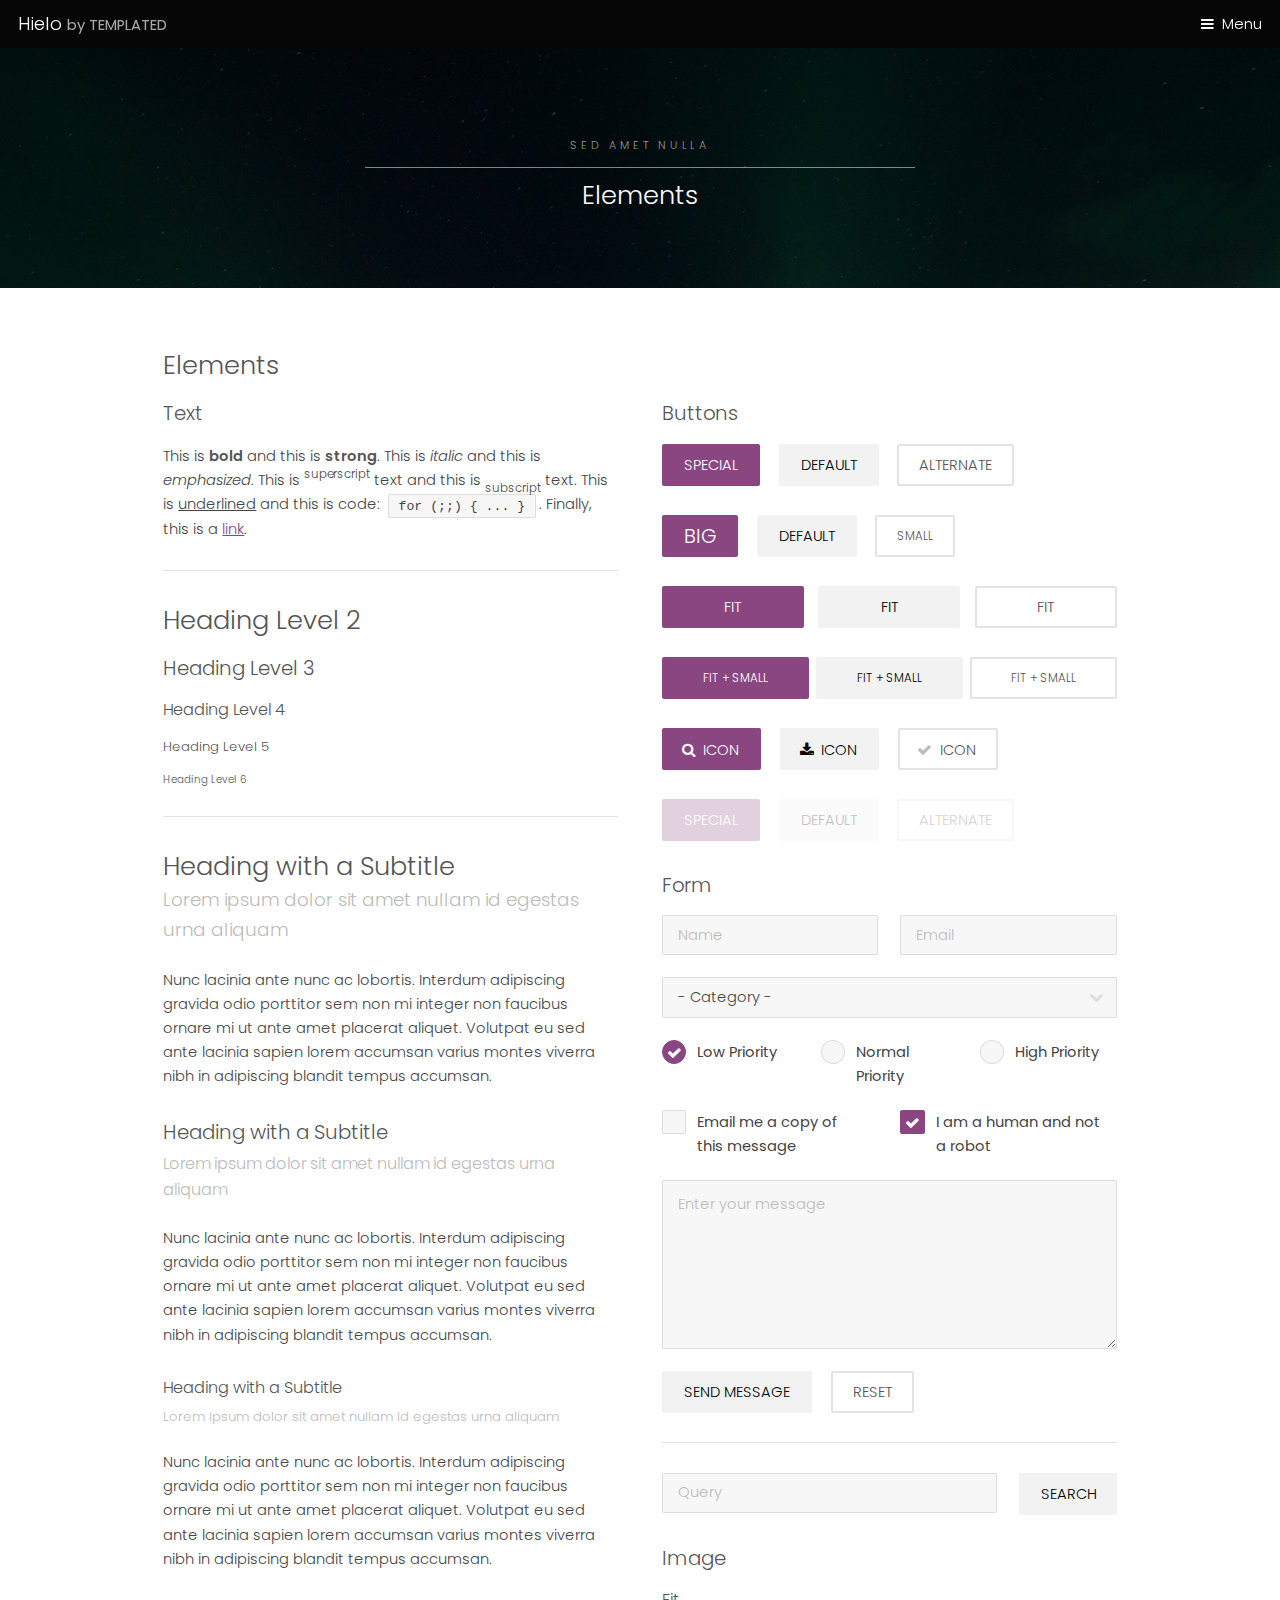
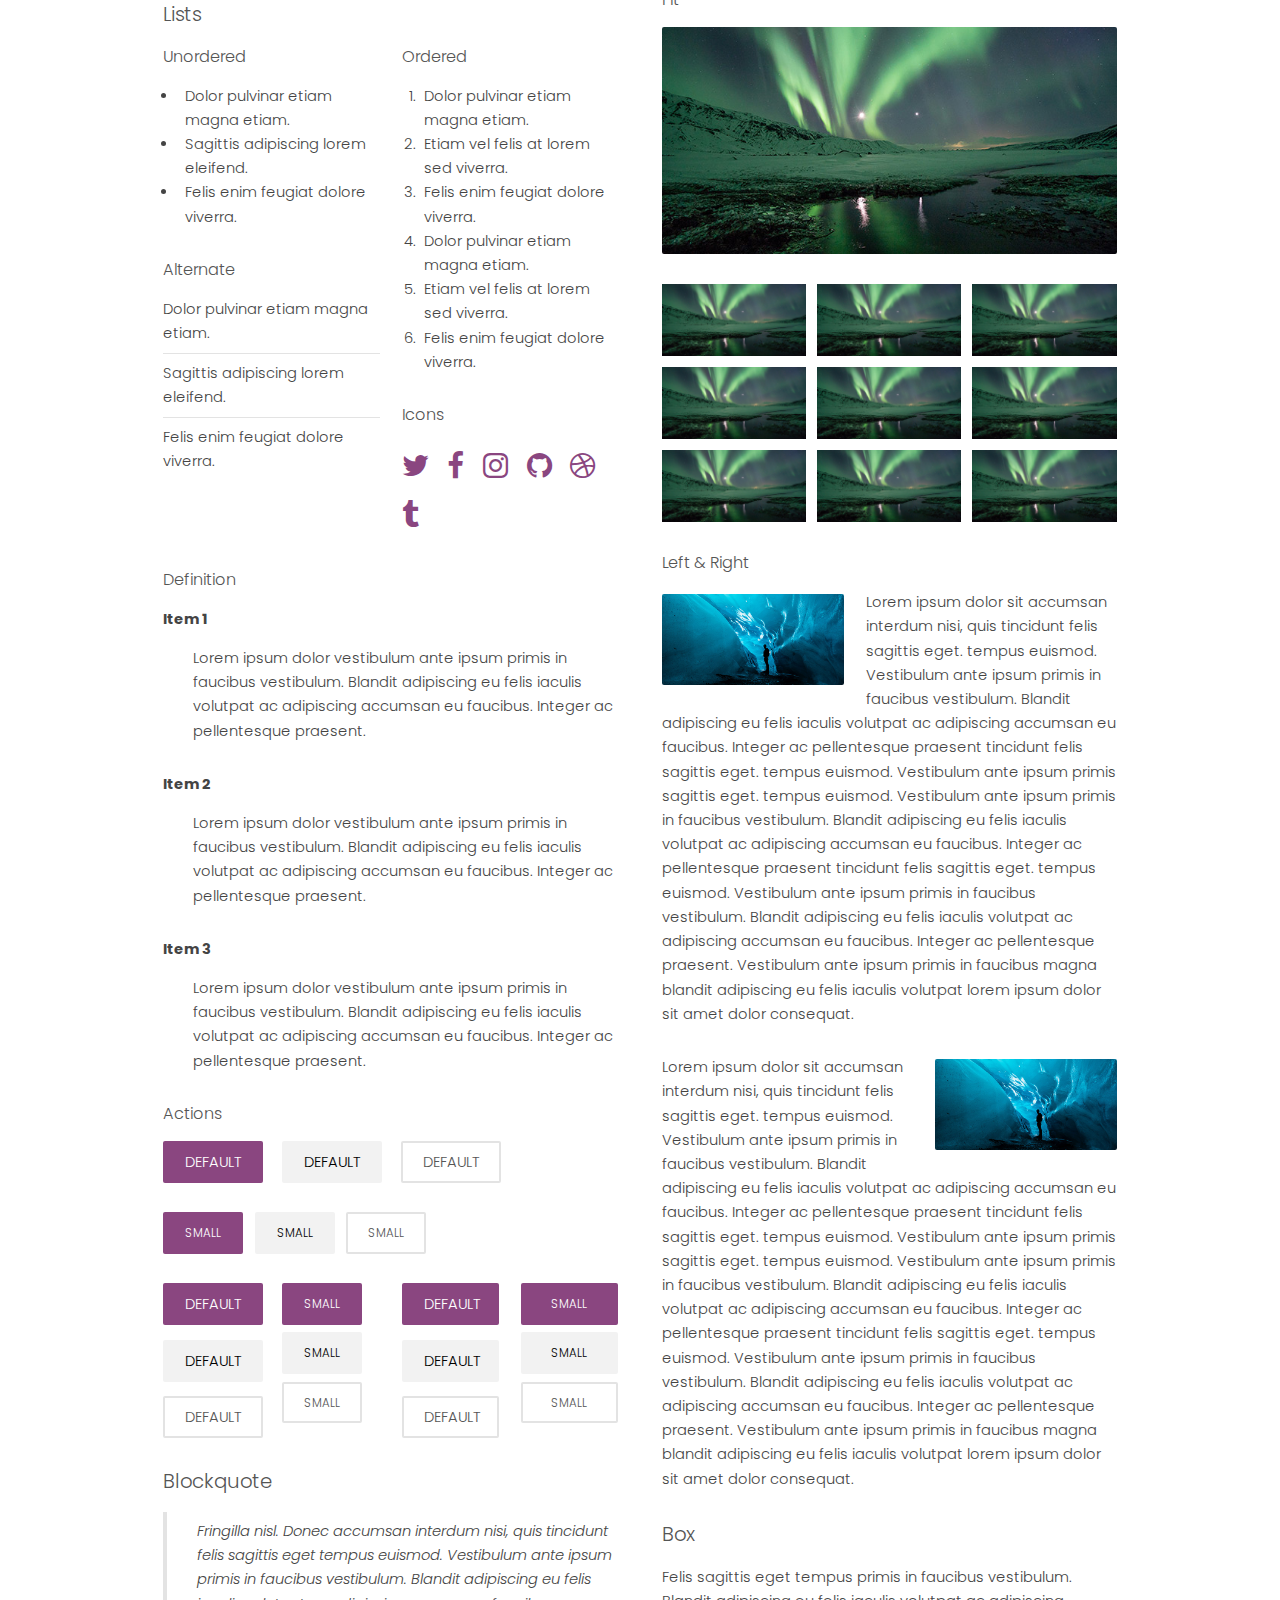
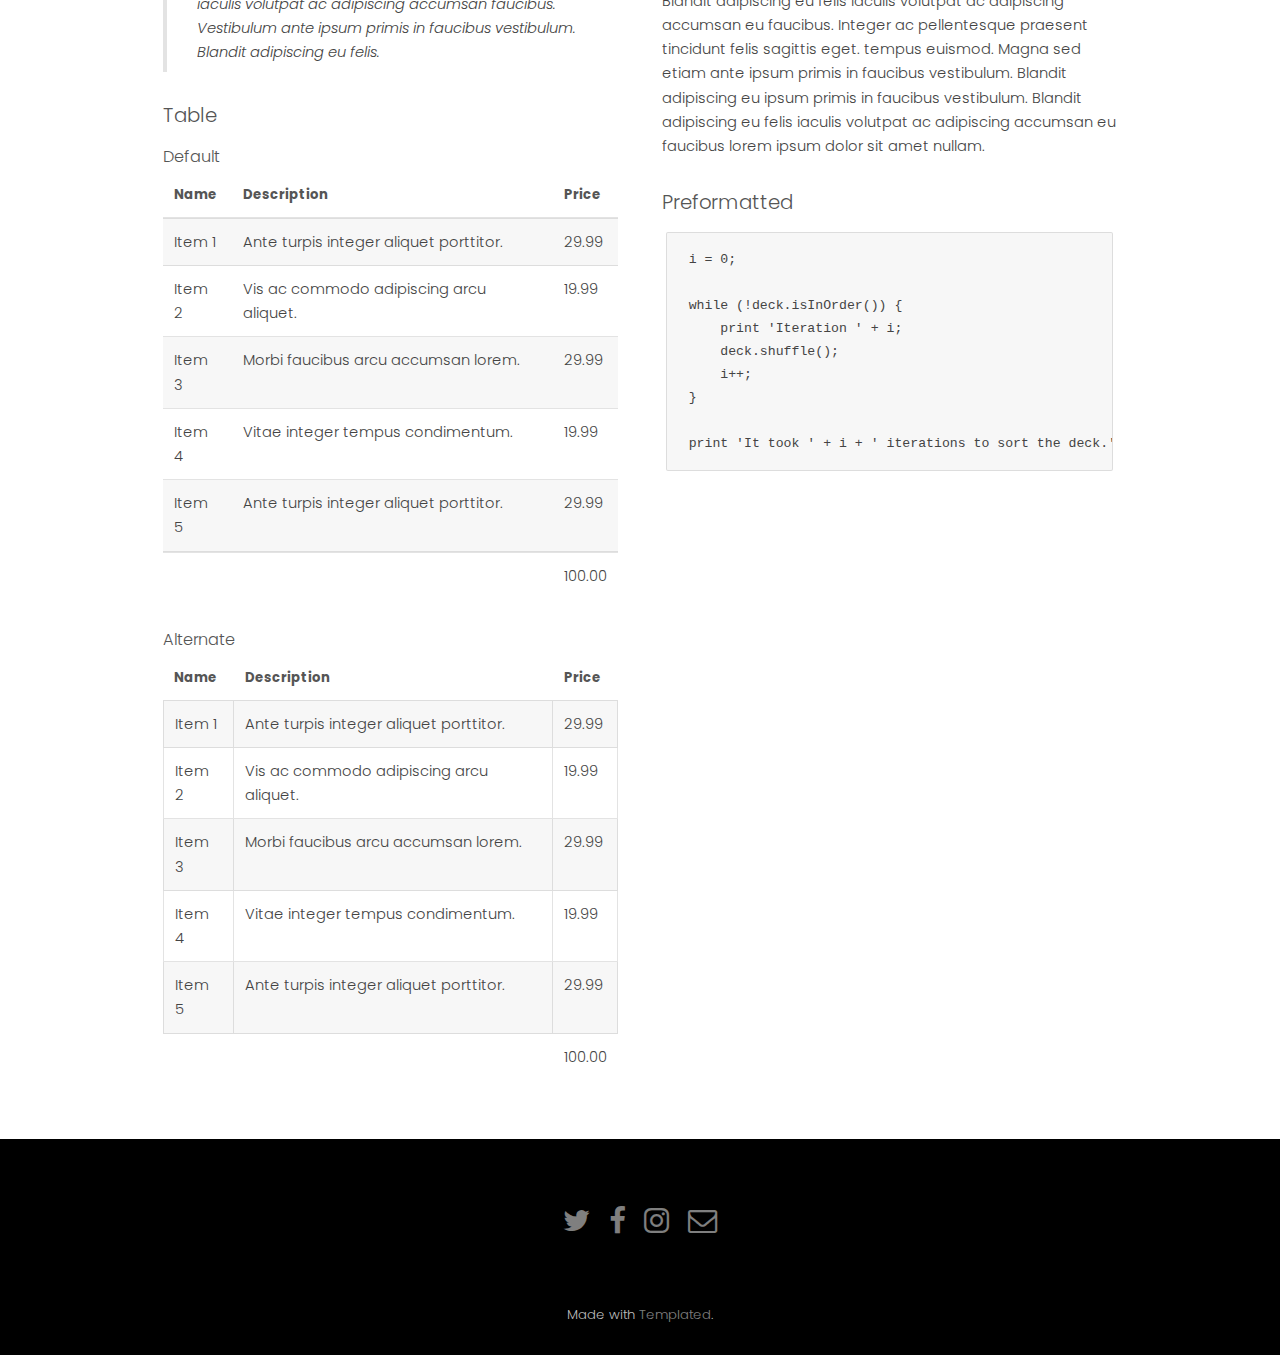
==== elements.html @ 94aad50d "second commit" ====
<!DOCTYPE HTML>
<!--
	Hielo by TEMPLATED
	templated.co @templatedco
	Released for free under the Creative Commons Attribution 3.0 license (templated.co/license)
-->
<html>
	<head>
		<title>Hielo by TEMPLATED</title>
		<meta charset="utf-8" />
		<meta name="viewport" content="width=device-width, initial-scale=1" />
		<link rel="stylesheet" href="assets/css/main.css" />
	</head>
	<body class="subpage">

		<!-- Header -->
			<header id="header">
				<div class="logo"><a href="index.html">Hielo <span>by TEMPLATED</span></a></div>
				<a href="#menu">Menu</a>
			</header>

		<!-- Nav -->
			<nav id="menu">
				<ul class="links">
					<li><a href="index.html">Home</a></li>
					<li><a href="generic.html">Generic</a></li>
					<li><a href="elements.html">Elements</a></li>
				</ul>
			</nav>

		<!-- One -->
			<section id="One" class="wrapper style3">
				<div class="inner">
					<header class="align-center">
						<p>Sed amet nulla</p>
						<h2>Elements</h2>
					</header>
				</div>
			</section>

		<!-- Main -->
			<div id="main" class="container">

				<!-- Elements -->
					<h2 id="elements">Elements</h2>
					<div class="row 200%">
						<div class="6u 12u$(medium)">

							<!-- Text stuff -->
								<h3>Text</h3>
								<p>This is <b>bold</b> and this is <strong>strong</strong>. This is <i>italic</i> and this is <em>emphasized</em>.
								This is <sup>superscript</sup> text and this is <sub>subscript</sub> text.
								This is <u>underlined</u> and this is code: <code>for (;;) { ... }</code>.
								Finally, this is a <a href="#">link</a>.</p>
								<hr />
								<h2>Heading Level 2</h2>
								<h3>Heading Level 3</h3>
								<h4>Heading Level 4</h4>
								<h5>Heading Level 5</h5>
								<h6>Heading Level 6</h6>
								<hr />
								<header>
									<h2>Heading with a Subtitle</h2>
									<p>Lorem ipsum dolor sit amet nullam id egestas urna aliquam</p>
								</header>
								<p>Nunc lacinia ante nunc ac lobortis. Interdum adipiscing gravida odio porttitor sem non mi integer non faucibus ornare mi ut ante amet placerat aliquet. Volutpat eu sed ante lacinia sapien lorem accumsan varius montes viverra nibh in adipiscing blandit tempus accumsan.</p>
								<header>
									<h3>Heading with a Subtitle</h3>
									<p>Lorem ipsum dolor sit amet nullam id egestas urna aliquam</p>
								</header>
								<p>Nunc lacinia ante nunc ac lobortis. Interdum adipiscing gravida odio porttitor sem non mi integer non faucibus ornare mi ut ante amet placerat aliquet. Volutpat eu sed ante lacinia sapien lorem accumsan varius montes viverra nibh in adipiscing blandit tempus accumsan.</p>
								<header>
									<h4>Heading with a Subtitle</h4>
									<p>Lorem ipsum dolor sit amet nullam id egestas urna aliquam</p>
								</header>
								<p>Nunc lacinia ante nunc ac lobortis. Interdum adipiscing gravida odio porttitor sem non mi integer non faucibus ornare mi ut ante amet placerat aliquet. Volutpat eu sed ante lacinia sapien lorem accumsan varius montes viverra nibh in adipiscing blandit tempus accumsan.</p>

							<!-- Lists -->
								<h3>Lists</h3>
								<div class="row">
									<div class="6u 12u$(small)">

										<h4>Unordered</h4>
										<ul>
											<li>Dolor pulvinar etiam magna etiam.</li>
											<li>Sagittis adipiscing lorem eleifend.</li>
											<li>Felis enim feugiat dolore viverra.</li>
										</ul>

										<h4>Alternate</h4>
										<ul class="alt">
											<li>Dolor pulvinar etiam magna etiam.</li>
											<li>Sagittis adipiscing lorem eleifend.</li>
											<li>Felis enim feugiat dolore viverra.</li>
										</ul>

									</div>
									<div class="6u$ 12u$(small)">

										<h4>Ordered</h4>
										<ol>
											<li>Dolor pulvinar etiam magna etiam.</li>
											<li>Etiam vel felis at lorem sed viverra.</li>
											<li>Felis enim feugiat dolore viverra.</li>
											<li>Dolor pulvinar etiam magna etiam.</li>
											<li>Etiam vel felis at lorem sed viverra.</li>
											<li>Felis enim feugiat dolore viverra.</li>
										</ol>

										<h4>Icons</h4>
										<ul class="icons">
											<li><a href="#" class="icon fa-twitter"><span class="label">Twitter</span></a></li>
											<li><a href="#" class="icon fa-facebook"><span class="label">Facebook</span></a></li>
											<li><a href="#" class="icon fa-instagram"><span class="label">Instagram</span></a></li>
											<li><a href="#" class="icon fa-github"><span class="label">Github</span></a></li>
											<li><a href="#" class="icon fa-dribbble"><span class="label">Dribbble</span></a></li>
											<li><a href="#" class="icon fa-tumblr"><span class="label">Tumblr</span></a></li>
										</ul>

									</div>
								</div>
								<h4>Definition</h4>
								<dl>
									<dt>Item 1</dt>
									<dd>
										<p>Lorem ipsum dolor vestibulum ante ipsum primis in faucibus vestibulum. Blandit adipiscing eu felis iaculis volutpat ac adipiscing accumsan eu faucibus. Integer ac pellentesque praesent.</p>
									</dd>
									<dt>Item 2</dt>
									<dd>
										<p>Lorem ipsum dolor vestibulum ante ipsum primis in faucibus vestibulum. Blandit adipiscing eu felis iaculis volutpat ac adipiscing accumsan eu faucibus. Integer ac pellentesque praesent.</p>
									</dd>
									<dt>Item 3</dt>
									<dd>
										<p>Lorem ipsum dolor vestibulum ante ipsum primis in faucibus vestibulum. Blandit adipiscing eu felis iaculis volutpat ac adipiscing accumsan eu faucibus. Integer ac pellentesque praesent.</p>
									</dd>
								</dl>

								<h4>Actions</h4>
								<ul class="actions">
									<li><a href="#" class="button special">Default</a></li>
									<li><a href="#" class="button">Default</a></li>
									<li><a href="#" class="button alt">Default</a></li>
								</ul>
								<ul class="actions small">
									<li><a href="#" class="button special small">Small</a></li>
									<li><a href="#" class="button small">Small</a></li>
									<li><a href="#" class="button alt small">Small</a></li>
								</ul>
								<div class="row">
									<div class="3u 12u$(small)">
										<ul class="actions vertical">
											<li><a href="#" class="button special">Default</a></li>
											<li><a href="#" class="button">Default</a></li>
											<li><a href="#" class="button alt">Default</a></li>
										</ul>
									</div>
									<div class="3u 12u$(small)">
										<ul class="actions vertical small">
											<li><a href="#" class="button special small">Small</a></li>
											<li><a href="#" class="button small">Small</a></li>
											<li><a href="#" class="button alt small">Small</a></li>
										</ul>
									</div>
									<div class="3u 12u$(small)">
										<ul class="actions vertical">
											<li><a href="#" class="button special fit">Default</a></li>
											<li><a href="#" class="button fit">Default</a></li>
											<li><a href="#" class="button alt fit">Default</a></li>
										</ul>
									</div>
									<div class="3u$ 12u$(small)">
										<ul class="actions vertical small">
											<li><a href="#" class="button special small fit">Small</a></li>
											<li><a href="#" class="button small fit">Small</a></li>
											<li><a href="#" class="button alt small fit">Small</a></li>
										</ul>
									</div>
								</div>

							<!-- Blockquote -->
								<h3>Blockquote</h3>
								<blockquote>Fringilla nisl. Donec accumsan interdum nisi, quis tincidunt felis sagittis eget tempus euismod. Vestibulum ante ipsum primis in faucibus vestibulum. Blandit adipiscing eu felis iaculis volutpat ac adipiscing accumsan faucibus. Vestibulum ante ipsum primis in faucibus vestibulum. Blandit adipiscing eu felis.</blockquote>

							<!-- Table -->
								<h3>Table</h3>

								<h4>Default</h4>
								<div class="table-wrapper">
									<table>
										<thead>
											<tr>
												<th>Name</th>
												<th>Description</th>
												<th>Price</th>
											</tr>
										</thead>
										<tbody>
											<tr>
												<td>Item 1</td>
												<td>Ante turpis integer aliquet porttitor.</td>
												<td>29.99</td>
											</tr>
											<tr>
												<td>Item 2</td>
												<td>Vis ac commodo adipiscing arcu aliquet.</td>
												<td>19.99</td>
											</tr>
											<tr>
												<td>Item 3</td>
												<td> Morbi faucibus arcu accumsan lorem.</td>
												<td>29.99</td>
											</tr>
											<tr>
												<td>Item 4</td>
												<td>Vitae integer tempus condimentum.</td>
												<td>19.99</td>
											</tr>
											<tr>
												<td>Item 5</td>
												<td>Ante turpis integer aliquet porttitor.</td>
												<td>29.99</td>
											</tr>
										</tbody>
										<tfoot>
											<tr>
												<td colspan="2"></td>
												<td>100.00</td>
											</tr>
										</tfoot>
									</table>
								</div>

								<h4>Alternate</h4>
								<div class="table-wrapper">
									<table class="alt">
										<thead>
											<tr>
												<th>Name</th>
												<th>Description</th>
												<th>Price</th>
											</tr>
										</thead>
										<tbody>
											<tr>
												<td>Item 1</td>
												<td>Ante turpis integer aliquet porttitor.</td>
												<td>29.99</td>
											</tr>
											<tr>
												<td>Item 2</td>
												<td>Vis ac commodo adipiscing arcu aliquet.</td>
												<td>19.99</td>
											</tr>
											<tr>
												<td>Item 3</td>
												<td> Morbi faucibus arcu accumsan lorem.</td>
												<td>29.99</td>
											</tr>
											<tr>
												<td>Item 4</td>
												<td>Vitae integer tempus condimentum.</td>
												<td>19.99</td>
											</tr>
											<tr>
												<td>Item 5</td>
												<td>Ante turpis integer aliquet porttitor.</td>
												<td>29.99</td>
											</tr>
										</tbody>
										<tfoot>
											<tr>
												<td colspan="2"></td>
												<td>100.00</td>
											</tr>
										</tfoot>
									</table>
								</div>

						</div>
						<div class="6u$ 12u$(medium)">

							<!-- Buttons -->
								<h3>Buttons</h3>
								<ul class="actions">
									<li><a href="#" class="button special">Special</a></li>
									<li><a href="#" class="button">Default</a></li>
									<li><a href="#" class="button alt">Alternate</a></li>
								</ul>
								<ul class="actions">
									<li><a href="#" class="button special big">Big</a></li>
									<li><a href="#" class="button">Default</a></li>
									<li><a href="#" class="button alt small">Small</a></li>
								</ul>
								<ul class="actions fit">
									<li><a href="#" class="button special fit">Fit</a></li>
									<li><a href="#" class="button fit">Fit</a></li>
									<li><a href="#" class="button alt fit">Fit</a></li>
								</ul>
								<ul class="actions fit small">
									<li><a href="#" class="button special fit small">Fit + Small</a></li>
									<li><a href="#" class="button fit small">Fit + Small</a></li>
									<li><a href="#" class="button alt fit small">Fit + Small</a></li>
								</ul>
								<ul class="actions">
									<li><a href="#" class="button special icon fa-search">Icon</a></li>
									<li><a href="#" class="button icon fa-download">Icon</a></li>
									<li><a href="#" class="button alt icon fa-check">Icon</a></li>
								</ul>
								<ul class="actions">
									<li><span class="button special disabled">Special</span></li>
									<li><span class="button disabled">Default</span></li>
									<li><span class="button alt disabled">Alternate</span></li>
								</ul>

							<!-- Form -->
								<h3>Form</h3>

								<form method="post" action="#">
									<div class="row uniform">
										<div class="6u 12u$(xsmall)">
											<input type="text" name="name" id="name" value="" placeholder="Name" />
										</div>
										<div class="6u$ 12u$(xsmall)">
											<input type="email" name="email" id="email" value="" placeholder="Email" />
										</div>
										<!-- Break -->
										<div class="12u$">
											<div class="select-wrapper">
												<select name="category" id="category">
													<option value="">- Category -</option>
													<option value="1">Manufacturing</option>
													<option value="1">Shipping</option>
													<option value="1">Administration</option>
													<option value="1">Human Resources</option>
												</select>
											</div>
										</div>
										<!-- Break -->
										<div class="4u 12u$(small)">
											<input type="radio" id="priority-low" name="priority" checked>
											<label for="priority-low">Low Priority</label>
										</div>
										<div class="4u 12u$(small)">
											<input type="radio" id="priority-normal" name="priority">
											<label for="priority-normal">Normal Priority</label>
										</div>
										<div class="4u$ 12u$(small)">
											<input type="radio" id="priority-high" name="priority">
											<label for="priority-high">High Priority</label>
										</div>
										<!-- Break -->
										<div class="6u 12u$(small)">
											<input type="checkbox" id="copy" name="copy">
											<label for="copy">Email me a copy of this message</label>
										</div>
										<div class="6u$ 12u$(small)">
											<input type="checkbox" id="human" name="human" checked>
											<label for="human">I am a human and not a robot</label>
										</div>
										<!-- Break -->
										<div class="12u$">
											<textarea name="message" id="message" placeholder="Enter your message" rows="6"></textarea>
										</div>
										<!-- Break -->
										<div class="12u$">
											<ul class="actions">
												<li><input type="submit" value="Send Message" /></li>
												<li><input type="reset" value="Reset" class="alt" /></li>
											</ul>
										</div>
									</div>
								</form>

								<hr />

								<form method="post" action="#">
									<div class="row uniform">
										<div class="9u 12u$(small)">
											<input type="text" name="query" id="query" value="" placeholder="Query" />
										</div>
										<div class="3u$ 12u$(small)">
											<input type="submit" value="Search" class="fit" />
										</div>
									</div>
								</form>

							<!-- Image -->
								<h3>Image</h3>

								<h4>Fit</h4>
								<span class="image fit"><img src="images/pic01.jpg" alt="" /></span>
								<div class="box alt">
									<div class="row 50% uniform">
										<div class="4u"><span class="image fit"><img src="images/pic01.jpg" alt="" /></span></div>
										<div class="4u"><span class="image fit"><img src="images/pic01.jpg" alt="" /></span></div>
										<div class="4u$"><span class="image fit"><img src="images/pic01.jpg" alt="" /></span></div>
										<!-- Break -->
										<div class="4u"><span class="image fit"><img src="images/pic01.jpg" alt="" /></span></div>
										<div class="4u"><span class="image fit"><img src="images/pic01.jpg" alt="" /></span></div>
										<div class="4u$"><span class="image fit"><img src="images/pic01.jpg" alt="" /></span></div>
										<!-- Break -->
										<div class="4u"><span class="image fit"><img src="images/pic01.jpg" alt="" /></span></div>
										<div class="4u"><span class="image fit"><img src="images/pic01.jpg" alt="" /></span></div>
										<div class="4u$"><span class="image fit"><img src="images/pic01.jpg" alt="" /></span></div>
									</div>
								</div>

								<h4>Left &amp; Right</h4>
								<p><span class="image left"><img src="images/pic02.jpg" alt="" /></span>Lorem ipsum dolor sit accumsan interdum nisi, quis tincidunt felis sagittis eget. tempus euismod. Vestibulum ante ipsum primis in faucibus vestibulum. Blandit adipiscing eu felis iaculis volutpat ac adipiscing accumsan eu faucibus. Integer ac pellentesque praesent tincidunt felis sagittis eget. tempus euismod. Vestibulum ante ipsum primis sagittis eget. tempus euismod. Vestibulum ante ipsum primis in faucibus vestibulum. Blandit adipiscing eu felis iaculis volutpat ac adipiscing accumsan eu faucibus. Integer ac pellentesque praesent tincidunt felis sagittis eget. tempus euismod. Vestibulum ante ipsum primis in faucibus vestibulum. Blandit adipiscing eu felis iaculis volutpat ac adipiscing accumsan eu faucibus. Integer ac pellentesque praesent. Vestibulum ante ipsum primis in faucibus magna blandit adipiscing eu felis iaculis volutpat lorem ipsum dolor sit amet dolor consequat.</p>
								<p><span class="image right"><img src="images/pic02.jpg" alt="" /></span>Lorem ipsum dolor sit accumsan interdum nisi, quis tincidunt felis sagittis eget. tempus euismod. Vestibulum ante ipsum primis in faucibus vestibulum. Blandit adipiscing eu felis iaculis volutpat ac adipiscing accumsan eu faucibus. Integer ac pellentesque praesent tincidunt felis sagittis eget. tempus euismod. Vestibulum ante ipsum primis sagittis eget. tempus euismod. Vestibulum ante ipsum primis in faucibus vestibulum. Blandit adipiscing eu felis iaculis volutpat ac adipiscing accumsan eu faucibus. Integer ac pellentesque praesent tincidunt felis sagittis eget. tempus euismod. Vestibulum ante ipsum primis in faucibus vestibulum. Blandit adipiscing eu felis iaculis volutpat ac adipiscing accumsan eu faucibus. Integer ac pellentesque praesent. Vestibulum ante ipsum primis in faucibus magna blandit adipiscing eu felis iaculis volutpat lorem ipsum dolor sit amet dolor consequat.</p>

							<!-- Box -->
								<h3>Box</h3>
								<div class="box">
									<p>Felis sagittis eget tempus primis in faucibus vestibulum. Blandit adipiscing eu felis iaculis volutpat ac adipiscing accumsan eu faucibus. Integer ac pellentesque praesent tincidunt felis sagittis eget. tempus euismod. Magna sed etiam ante ipsum primis in faucibus vestibulum. Blandit adipiscing eu ipsum primis in faucibus vestibulum. Blandit adipiscing eu felis iaculis volutpat ac adipiscing accumsan eu faucibus lorem ipsum dolor sit amet nullam.</p>
								</div>

							<!-- Preformatted Code -->
								<h3>Preformatted</h3>
								<pre><code>i = 0;

while (!deck.isInOrder()) {
    print 'Iteration ' + i;
    deck.shuffle();
    i++;
}

print 'It took ' + i + ' iterations to sort the deck.';
</code></pre>

						</div>
					</div>

			</div>

		<!-- Footer -->
			<footer id="footer">
				<div class="container">
					<ul class="icons">
						<li><a href="#" class="icon fa-twitter"><span class="label">Twitter</span></a></li>
						<li><a href="#" class="icon fa-facebook"><span class="label">Facebook</span></a></li>
						<li><a href="#" class="icon fa-instagram"><span class="label">Instagram</span></a></li>
						<li><a href="#" class="icon fa-envelope-o"><span class="label">Email</span></a></li>
					</ul>
				</div>
			</footer>

		<div class="copyright">
			Made with <a href="https://templated.co/">Templated</a>.
		</div>

		<!-- Scripts -->
			<script src="assets/js/jquery.min.js"></script>
			<script src="assets/js/jquery.scrollex.min.js"></script>
			<script src="assets/js/skel.min.js"></script>
			<script src="assets/js/util.js"></script>
			<script src="assets/js/main.js"></script>

	</body>
</html>
---- assets/css/main.css ----
@charset "UTF-8";
@import url(font-awesome.min.css);
@import url("https://fonts.googleapis.com/css?family=Poppins:300,400,500,600,700");

/*
	Hielo by TEMPLATED
	templated.co @templatedco
	Released for free under the Creative Commons Attribution 3.0 license (templated.co/license)
*/

/* Reset */

	html, body, div, span, applet, object, iframe, h1, h2, h3, h4, h5, h6, p, blockquote, pre, a, abbr, acronym, address, big, cite, code, del, dfn, em, img, ins, kbd, q, s, samp, small, strike, strong, sub, sup, tt, var, b, u, i, center, dl, dt, dd, ol, ul, li, fieldset, form, label, legend, table, caption, tbody, tfoot, thead, tr, th, td, article, aside, canvas, details, embed, figure, figcaption, footer, header, hgroup, menu, nav, output, ruby, section, summary, time, mark, audio, video {
		margin: 0;
		padding: 0;
		border: 0;
		font-size: 100%;
		font: inherit;
		vertical-align: baseline;
	}

	article, aside, details, figcaption, figure, footer, header, hgroup, menu, nav, section {
		display: block;
	}

	body {
		line-height: 1;
	}

	ol, ul {
		list-style: none;
	}

	blockquote, q {
		quotes: none;
	}

	blockquote:before, blockquote:after, q:before, q:after {
		content: '';
		content: none;
	}

	table {
		border-collapse: collapse;
		border-spacing: 0;
	}

	body {
		-webkit-text-size-adjust: none;
	}

/* Box Model */

	*, *:before, *:after {
		-moz-box-sizing: border-box;
		-webkit-box-sizing: border-box;
		box-sizing: border-box;
	}

/* Containers */

	.container {
		margin-left: auto;
		margin-right: auto;
	}

	.container.\31 25\25 {
		width: 100%;
		max-width: 100rem;
		min-width: 80rem;
	}

	.container.\37 5\25 {
		width: 60rem;
	}

	.container.\35 0\25 {
		width: 40rem;
	}

	.container.\32 5\25 {
		width: 20rem;
	}

	.container {
		width: 80rem;
	}

	@media screen and (max-width: 1680px) {

		.container.\31 25\25 {
			width: 100%;
			max-width: 100rem;
			min-width: 80rem;
		}

		.container.\37 5\25 {
			width: 60rem;
		}

		.container.\35 0\25 {
			width: 40rem;
		}

		.container.\32 5\25 {
			width: 20rem;
		}

		.container {
			width: 80rem;
		}

	}

	@media screen and (max-width: 1280px) {

		.container.\31 25\25 {
			width: 100%;
			max-width: 81.25rem;
			min-width: 65rem;
		}

		.container.\37 5\25 {
			width: 48.75rem;
		}

		.container.\35 0\25 {
			width: 32.5rem;
		}

		.container.\32 5\25 {
			width: 16.25rem;
		}

		.container {
			width: 65rem;
		}

	}

	@media screen and (max-width: 980px) {

		.container.\31 25\25 {
			width: 100%;
			max-width: 112.5%;
			min-width: 90%;
		}

		.container.\37 5\25 {
			width: 67.5%;
		}

		.container.\35 0\25 {
			width: 45%;
		}

		.container.\32 5\25 {
			width: 22.5%;
		}

		.container {
			width: 90%;
		}

	}

	@media screen and (max-width: 736px) {

		.container.\31 25\25 {
			width: 100%;
			max-width: 112.5%;
			min-width: 90%;
		}

		.container.\37 5\25 {
			width: 67.5%;
		}

		.container.\35 0\25 {
			width: 45%;
		}

		.container.\32 5\25 {
			width: 22.5%;
		}

		.container {
			width: 90% !important;
		}

	}

	@media screen and (max-width: 480px) {

		.container.\31 25\25 {
			width: 100%;
			max-width: 112.5%;
			min-width: 90%;
		}

		.container.\37 5\25 {
			width: 67.5%;
		}

		.container.\35 0\25 {
			width: 45%;
		}

		.container.\32 5\25 {
			width: 22.5%;
		}

		.container {
			width: 90% !important;
		}

	}

/* Grid */

	.row {
		border-bottom: solid 1px transparent;
		-moz-box-sizing: border-box;
		-webkit-box-sizing: border-box;
		box-sizing: border-box;
	}

	.row > * {
		float: left;
		-moz-box-sizing: border-box;
		-webkit-box-sizing: border-box;
		box-sizing: border-box;
	}

	.row:after, .row:before {
		content: '';
		display: block;
		clear: both;
		height: 0;
	}

	.row.uniform > * > :first-child {
		margin-top: 0;
	}

	.row.uniform > * > :last-child {
		margin-bottom: 0;
	}

	.row.\30 \25 > * {
		padding: 0 0 0 0rem;
	}

	.row.\30 \25 {
		margin: 0 0 -1px 0rem;
	}

	.row.uniform.\30 \25 > * {
		padding: 0rem 0 0 0rem;
	}

	.row.uniform.\30 \25 {
		margin: 0rem 0 -1px 0rem;
	}

	.row > * {
		padding: 0 0 0 2rem;
	}

	.row {
		margin: 0 0 -1px -2rem;
	}

	.row.uniform > * {
		padding: 2rem 0 0 2rem;
	}

	.row.uniform {
		margin: -2rem 0 -1px -2rem;
	}

	.row.\32 00\25 > * {
		padding: 0 0 0 4rem;
	}

	.row.\32 00\25 {
		margin: 0 0 -1px -4rem;
	}

	.row.uniform.\32 00\25 > * {
		padding: 4rem 0 0 4rem;
	}

	.row.uniform.\32 00\25 {
		margin: -4rem 0 -1px -4rem;
	}

	.row.\31 50\25 > * {
		padding: 0 0 0 3rem;
	}

	.row.\31 50\25 {
		margin: 0 0 -1px -3rem;
	}

	.row.uniform.\31 50\25 > * {
		padding: 3rem 0 0 3rem;
	}

	.row.uniform.\31 50\25 {
		margin: -3rem 0 -1px -3rem;
	}

	.row.\35 0\25 > * {
		padding: 0 0 0 1rem;
	}

	.row.\35 0\25 {
		margin: 0 0 -1px -1rem;
	}

	.row.uniform.\35 0\25 > * {
		padding: 1rem 0 0 1rem;
	}

	.row.uniform.\35 0\25 {
		margin: -1rem 0 -1px -1rem;
	}

	.row.\32 5\25 > * {
		padding: 0 0 0 0.5rem;
	}

	.row.\32 5\25 {
		margin: 0 0 -1px -0.5rem;
	}

	.row.uniform.\32 5\25 > * {
		padding: 0.5rem 0 0 0.5rem;
	}

	.row.uniform.\32 5\25 {
		margin: -0.5rem 0 -1px -0.5rem;
	}

	.\31 2u, .\31 2u\24 {
		width: 100%;
		clear: none;
		margin-left: 0;
	}

	.\31 1u, .\31 1u\24 {
		width: 91.6666666667%;
		clear: none;
		margin-left: 0;
	}

	.\31 0u, .\31 0u\24 {
		width: 83.3333333333%;
		clear: none;
		margin-left: 0;
	}

	.\39 u, .\39 u\24 {
		width: 75%;
		clear: none;
		margin-left: 0;
	}

	.\38 u, .\38 u\24 {
		width: 66.6666666667%;
		clear: none;
		margin-left: 0;
	}

	.\37 u, .\37 u\24 {
		width: 58.3333333333%;
		clear: none;
		margin-left: 0;
	}

	.\36 u, .\36 u\24 {
		width: 50%;
		clear: none;
		margin-left: 0;
	}

	.\35 u, .\35 u\24 {
		width: 41.6666666667%;
		clear: none;
		margin-left: 0;
	}

	.\34 u, .\34 u\24 {
		width: 33.3333333333%;
		clear: none;
		margin-left: 0;
	}

	.\33 u, .\33 u\24 {
		width: 25%;
		clear: none;
		margin-left: 0;
	}

	.\32 u, .\32 u\24 {
		width: 16.6666666667%;
		clear: none;
		margin-left: 0;
	}

	.\31 u, .\31 u\24 {
		width: 8.3333333333%;
		clear: none;
		margin-left: 0;
	}

	.\31 2u\24 + *,
	.\31 1u\24 + *,
	.\31 0u\24 + *,
	.\39 u\24 + *,
	.\38 u\24 + *,
	.\37 u\24 + *,
	.\36 u\24 + *,
	.\35 u\24 + *,
	.\34 u\24 + *,
	.\33 u\24 + *,
	.\32 u\24 + *,
	.\31 u\24 + * {
		clear: left;
	}

	.\-11u {
		margin-left: 91.66667%;
	}

	.\-10u {
		margin-left: 83.33333%;
	}

	.\-9u {
		margin-left: 75%;
	}

	.\-8u {
		margin-left: 66.66667%;
	}

	.\-7u {
		margin-left: 58.33333%;
	}

	.\-6u {
		margin-left: 50%;
	}

	.\-5u {
		margin-left: 41.66667%;
	}

	.\-4u {
		margin-left: 33.33333%;
	}

	.\-3u {
		margin-left: 25%;
	}

	.\-2u {
		margin-left: 16.66667%;
	}

	.\-1u {
		margin-left: 8.33333%;
	}

	@media screen and (max-width: 1680px) {

		.row > * {
			padding: 0 0 0 2rem;
		}

		.row {
			margin: 0 0 -1px -2rem;
		}

		.row.uniform > * {
			padding: 2rem 0 0 2rem;
		}

		.row.uniform {
			margin: -2rem 0 -1px -2rem;
		}

		.row.\32 00\25 > * {
			padding: 0 0 0 4rem;
		}

		.row.\32 00\25 {
			margin: 0 0 -1px -4rem;
		}

		.row.uniform.\32 00\25 > * {
			padding: 4rem 0 0 4rem;
		}

		.row.uniform.\32 00\25 {
			margin: -4rem 0 -1px -4rem;
		}

		.row.\31 50\25 > * {
			padding: 0 0 0 3rem;
		}

		.row.\31 50\25 {
			margin: 0 0 -1px -3rem;
		}

		.row.uniform.\31 50\25 > * {
			padding: 3rem 0 0 3rem;
		}

		.row.uniform.\31 50\25 {
			margin: -3rem 0 -1px -3rem;
		}

		.row.\35 0\25 > * {
			padding: 0 0 0 1rem;
		}

		.row.\35 0\25 {
			margin: 0 0 -1px -1rem;
		}

		.row.uniform.\35 0\25 > * {
			padding: 1rem 0 0 1rem;
		}

		.row.uniform.\35 0\25 {
			margin: -1rem 0 -1px -1rem;
		}

		.row.\32 5\25 > * {
			padding: 0 0 0 0.5rem;
		}

		.row.\32 5\25 {
			margin: 0 0 -1px -0.5rem;
		}

		.row.uniform.\32 5\25 > * {
			padding: 0.5rem 0 0 0.5rem;
		}

		.row.uniform.\32 5\25 {
			margin: -0.5rem 0 -1px -0.5rem;
		}

		.\31 2u\28xlarge\29, .\31 2u\24\28xlarge\29 {
			width: 100%;
			clear: none;
			margin-left: 0;
		}

		.\31 1u\28xlarge\29, .\31 1u\24\28xlarge\29 {
			width: 91.6666666667%;
			clear: none;
			margin-left: 0;
		}

		.\31 0u\28xlarge\29, .\31 0u\24\28xlarge\29 {
			width: 83.3333333333%;
			clear: none;
			margin-left: 0;
		}

		.\39 u\28xlarge\29, .\39 u\24\28xlarge\29 {
			width: 75%;
			clear: none;
			margin-left: 0;
		}

		.\38 u\28xlarge\29, .\38 u\24\28xlarge\29 {
			width: 66.6666666667%;
			clear: none;
			margin-left: 0;
		}

		.\37 u\28xlarge\29, .\37 u\24\28xlarge\29 {
			width: 58.3333333333%;
			clear: none;
			margin-left: 0;
		}

		.\36 u\28xlarge\29, .\36 u\24\28xlarge\29 {
			width: 50%;
			clear: none;
			margin-left: 0;
		}

		.\35 u\28xlarge\29, .\35 u\24\28xlarge\29 {
			width: 41.6666666667%;
			clear: none;
			margin-left: 0;
		}

		.\34 u\28xlarge\29, .\34 u\24\28xlarge\29 {
			width: 33.3333333333%;
			clear: none;
			margin-left: 0;
		}

		.\33 u\28xlarge\29, .\33 u\24\28xlarge\29 {
			width: 25%;
			clear: none;
			margin-left: 0;
		}

		.\32 u\28xlarge\29, .\32 u\24\28xlarge\29 {
			width: 16.6666666667%;
			clear: none;
			margin-left: 0;
		}

		.\31 u\28xlarge\29, .\31 u\24\28xlarge\29 {
			width: 8.3333333333%;
			clear: none;
			margin-left: 0;
		}

		.\31 2u\24\28xlarge\29 + *,
		.\31 1u\24\28xlarge\29 + *,
		.\31 0u\24\28xlarge\29 + *,
		.\39 u\24\28xlarge\29 + *,
		.\38 u\24\28xlarge\29 + *,
		.\37 u\24\28xlarge\29 + *,
		.\36 u\24\28xlarge\29 + *,
		.\35 u\24\28xlarge\29 + *,
		.\34 u\24\28xlarge\29 + *,
		.\33 u\24\28xlarge\29 + *,
		.\32 u\24\28xlarge\29 + *,
		.\31 u\24\28xlarge\29 + * {
			clear: left;
		}

		.\-11u\28xlarge\29 {
			margin-left: 91.66667%;
		}

		.\-10u\28xlarge\29 {
			margin-left: 83.33333%;
		}

		.\-9u\28xlarge\29 {
			margin-left: 75%;
		}

		.\-8u\28xlarge\29 {
			margin-left: 66.66667%;
		}

		.\-7u\28xlarge\29 {
			margin-left: 58.33333%;
		}

		.\-6u\28xlarge\29 {
			margin-left: 50%;
		}

		.\-5u\28xlarge\29 {
			margin-left: 41.66667%;
		}

		.\-4u\28xlarge\29 {
			margin-left: 33.33333%;
		}

		.\-3u\28xlarge\29 {
			margin-left: 25%;
		}

		.\-2u\28xlarge\29 {
			margin-left: 16.66667%;
		}

		.\-1u\28xlarge\29 {
			margin-left: 8.33333%;
		}

	}

	@media screen and (max-width: 1280px) {

		.row > * {
			padding: 0 0 0 1.5rem;
		}

		.row {
			margin: 0 0 -1px -1.5rem;
		}

		.row.uniform > * {
			padding: 1.5rem 0 0 1.5rem;
		}

		.row.uniform {
			margin: -1.5rem 0 -1px -1.5rem;
		}

		.row.\32 00\25 > * {
			padding: 0 0 0 3rem;
		}

		.row.\32 00\25 {
			margin: 0 0 -1px -3rem;
		}

		.row.uniform.\32 00\25 > * {
			padding: 3rem 0 0 3rem;
		}

		.row.uniform.\32 00\25 {
			margin: -3rem 0 -1px -3rem;
		}

		.row.\31 50\25 > * {
			padding: 0 0 0 2.25rem;
		}

		.row.\31 50\25 {
			margin: 0 0 -1px -2.25rem;
		}

		.row.uniform.\31 50\25 > * {
			padding: 2.25rem 0 0 2.25rem;
		}

		.row.uniform.\31 50\25 {
			margin: -2.25rem 0 -1px -2.25rem;
		}

		.row.\35 0\25 > * {
			padding: 0 0 0 0.75rem;
		}

		.row.\35 0\25 {
			margin: 0 0 -1px -0.75rem;
		}

		.row.uniform.\35 0\25 > * {
			padding: 0.75rem 0 0 0.75rem;
		}

		.row.uniform.\35 0\25 {
			margin: -0.75rem 0 -1px -0.75rem;
		}

		.row.\32 5\25 > * {
			padding: 0 0 0 0.375rem;
		}

		.row.\32 5\25 {
			margin: 0 0 -1px -0.375rem;
		}

		.row.uniform.\32 5\25 > * {
			padding: 0.375rem 0 0 0.375rem;
		}

		.row.uniform.\32 5\25 {
			margin: -0.375rem 0 -1px -0.375rem;
		}

		.\31 2u\28large\29, .\31 2u\24\28large\29 {
			width: 100%;
			clear: none;
			margin-left: 0;
		}

		.\31 1u\28large\29, .\31 1u\24\28large\29 {
			width: 91.6666666667%;
			clear: none;
			margin-left: 0;
		}

		.\31 0u\28large\29, .\31 0u\24\28large\29 {
			width: 83.3333333333%;
			clear: none;
			margin-left: 0;
		}

		.\39 u\28large\29, .\39 u\24\28large\29 {
			width: 75%;
			clear: none;
			margin-left: 0;
		}

		.\38 u\28large\29, .\38 u\24\28large\29 {
			width: 66.6666666667%;
			clear: none;
			margin-left: 0;
		}

		.\37 u\28large\29, .\37 u\24\28large\29 {
			width: 58.3333333333%;
			clear: none;
			margin-left: 0;
		}

		.\36 u\28large\29, .\36 u\24\28large\29 {
			width: 50%;
			clear: none;
			margin-left: 0;
		}

		.\35 u\28large\29, .\35 u\24\28large\29 {
			width: 41.6666666667%;
			clear: none;
			margin-left: 0;
		}

		.\34 u\28large\29, .\34 u\24\28large\29 {
			width: 33.3333333333%;
			clear: none;
			margin-left: 0;
		}

		.\33 u\28large\29, .\33 u\24\28large\29 {
			width: 25%;
			clear: none;
			margin-left: 0;
		}

		.\32 u\28large\29, .\32 u\24\28large\29 {
			width: 16.6666666667%;
			clear: none;
			margin-left: 0;
		}

		.\31 u\28large\29, .\31 u\24\28large\29 {
			width: 8.3333333333%;
			clear: none;
			margin-left: 0;
		}

		.\31 2u\24\28large\29 + *,
		.\31 1u\24\28large\29 + *,
		.\31 0u\24\28large\29 + *,
		.\39 u\24\28large\29 + *,
		.\38 u\24\28large\29 + *,
		.\37 u\24\28large\29 + *,
		.\36 u\24\28large\29 + *,
		.\35 u\24\28large\29 + *,
		.\34 u\24\28large\29 + *,
		.\33 u\24\28large\29 + *,
		.\32 u\24\28large\29 + *,
		.\31 u\24\28large\29 + * {
			clear: left;
		}

		.\-11u\28large\29 {
			margin-left: 91.66667%;
		}

		.\-10u\28large\29 {
			margin-left: 83.33333%;
		}

		.\-9u\28large\29 {
			margin-left: 75%;
		}

		.\-8u\28large\29 {
			margin-left: 66.66667%;
		}

		.\-7u\28large\29 {
			margin-left: 58.33333%;
		}

		.\-6u\28large\29 {
			margin-left: 50%;
		}

		.\-5u\28large\29 {
			margin-left: 41.66667%;
		}

		.\-4u\28large\29 {
			margin-left: 33.33333%;
		}

		.\-3u\28large\29 {
			margin-left: 25%;
		}

		.\-2u\28large\29 {
			margin-left: 16.66667%;
		}

		.\-1u\28large\29 {
			margin-left: 8.33333%;
		}

	}

	@media screen and (max-width: 980px) {

		.row > * {
			padding: 0 0 0 1.5rem;
		}

		.row {
			margin: 0 0 -1px -1.5rem;
		}

		.row.uniform > * {
			padding: 1.5rem 0 0 1.5rem;
		}

		.row.uniform {
			margin: -1.5rem 0 -1px -1.5rem;
		}

		.row.\32 00\25 > * {
			padding: 0 0 0 3rem;
		}

		.row.\32 00\25 {
			margin: 0 0 -1px -3rem;
		}

		.row.uniform.\32 00\25 > * {
			padding: 3rem 0 0 3rem;
		}

		.row.uniform.\32 00\25 {
			margin: -3rem 0 -1px -3rem;
		}

		.row.\31 50\25 > * {
			padding: 0 0 0 2.25rem;
		}

		.row.\31 50\25 {
			margin: 0 0 -1px -2.25rem;
		}

		.row.uniform.\31 50\25 > * {
			padding: 2.25rem 0 0 2.25rem;
		}

		.row.uniform.\31 50\25 {
			margin: -2.25rem 0 -1px -2.25rem;
		}

		.row.\35 0\25 > * {
			padding: 0 0 0 0.75rem;
		}

		.row.\35 0\25 {
			margin: 0 0 -1px -0.75rem;
		}

		.row.uniform.\35 0\25 > * {
			padding: 0.75rem 0 0 0.75rem;
		}

		.row.uniform.\35 0\25 {
			margin: -0.75rem 0 -1px -0.75rem;
		}

		.row.\32 5\25 > * {
			padding: 0 0 0 0.375rem;
		}

		.row.\32 5\25 {
			margin: 0 0 -1px -0.375rem;
		}

		.row.uniform.\32 5\25 > * {
			padding: 0.375rem 0 0 0.375rem;
		}

		.row.uniform.\32 5\25 {
			margin: -0.375rem 0 -1px -0.375rem;
		}

		.\31 2u\28medium\29, .\31 2u\24\28medium\29 {
			width: 100%;
			clear: none;
			margin-left: 0;
		}

		.\31 1u\28medium\29, .\31 1u\24\28medium\29 {
			width: 91.6666666667%;
			clear: none;
			margin-left: 0;
		}

		.\31 0u\28medium\29, .\31 0u\24\28medium\29 {
			width: 83.3333333333%;
			clear: none;
			margin-left: 0;
		}

		.\39 u\28medium\29, .\39 u\24\28medium\29 {
			width: 75%;
			clear: none;
			margin-left: 0;
		}

		.\38 u\28medium\29, .\38 u\24\28medium\29 {
			width: 66.6666666667%;
			clear: none;
			margin-left: 0;
		}

		.\37 u\28medium\29, .\37 u\24\28medium\29 {
			width: 58.3333333333%;
			clear: none;
			margin-left: 0;
		}

		.\36 u\28medium\29, .\36 u\24\28medium\29 {
			width: 50%;
			clear: none;
			margin-left: 0;
		}

		.\35 u\28medium\29, .\35 u\24\28medium\29 {
			width: 41.6666666667%;
			clear: none;
			margin-left: 0;
		}

		.\34 u\28medium\29, .\34 u\24\28medium\29 {
			width: 33.3333333333%;
			clear: none;
			margin-left: 0;
		}

		.\33 u\28medium\29, .\33 u\24\28medium\29 {
			width: 25%;
			clear: none;
			margin-left: 0;
		}

		.\32 u\28medium\29, .\32 u\24\28medium\29 {
			width: 16.6666666667%;
			clear: none;
			margin-left: 0;
		}

		.\31 u\28medium\29, .\31 u\24\28medium\29 {
			width: 8.3333333333%;
			clear: none;
			margin-left: 0;
		}

		.\31 2u\24\28medium\29 + *,
		.\31 1u\24\28medium\29 + *,
		.\31 0u\24\28medium\29 + *,
		.\39 u\24\28medium\29 + *,
		.\38 u\24\28medium\29 + *,
		.\37 u\24\28medium\29 + *,
		.\36 u\24\28medium\29 + *,
		.\35 u\24\28medium\29 + *,
		.\34 u\24\28medium\29 + *,
		.\33 u\24\28medium\29 + *,
		.\32 u\24\28medium\29 + *,
		.\31 u\24\28medium\29 + * {
			clear: left;
		}

		.\-11u\28medium\29 {
			margin-left: 91.66667%;
		}

		.\-10u\28medium\29 {
			margin-left: 83.33333%;
		}

		.\-9u\28medium\29 {
			margin-left: 75%;
		}

		.\-8u\28medium\29 {
			margin-left: 66.66667%;
		}

		.\-7u\28medium\29 {
			margin-left: 58.33333%;
		}

		.\-6u\28medium\29 {
			margin-left: 50%;
		}

		.\-5u\28medium\29 {
			margin-left: 41.66667%;
		}

		.\-4u\28medium\29 {
			margin-left: 33.33333%;
		}

		.\-3u\28medium\29 {
			margin-left: 25%;
		}

		.\-2u\28medium\29 {
			margin-left: 16.66667%;
		}

		.\-1u\28medium\29 {
			margin-left: 8.33333%;
		}

	}

	@media screen and (max-width: 736px) {

		.row > * {
			padding: 0 0 0 1.25rem;
		}

		.row {
			margin: 0 0 -1px -1.25rem;
		}

		.row.uniform > * {
			padding: 1.25rem 0 0 1.25rem;
		}

		.row.uniform {
			margin: -1.25rem 0 -1px -1.25rem;
		}

		.row.\32 00\25 > * {
			padding: 0 0 0 2.5rem;
		}

		.row.\32 00\25 {
			margin: 0 0 -1px -2.5rem;
		}

		.row.uniform.\32 00\25 > * {
			padding: 2.5rem 0 0 2.5rem;
		}

		.row.uniform.\32 00\25 {
			margin: -2.5rem 0 -1px -2.5rem;
		}

		.row.\31 50\25 > * {
			padding: 0 0 0 1.875rem;
		}

		.row.\31 50\25 {
			margin: 0 0 -1px -1.875rem;
		}

		.row.uniform.\31 50\25 > * {
			padding: 1.875rem 0 0 1.875rem;
		}

		.row.uniform.\31 50\25 {
			margin: -1.875rem 0 -1px -1.875rem;
		}

		.row.\35 0\25 > * {
			padding: 0 0 0 0.625rem;
		}

		.row.\35 0\25 {
			margin: 0 0 -1px -0.625rem;
		}

		.row.uniform.\35 0\25 > * {
			padding: 0.625rem 0 0 0.625rem;
		}

		.row.uniform.\35 0\25 {
			margin: -0.625rem 0 -1px -0.625rem;
		}

		.row.\32 5\25 > * {
			padding: 0 0 0 0.3125rem;
		}

		.row.\32 5\25 {
			margin: 0 0 -1px -0.3125rem;
		}

		.row.uniform.\32 5\25 > * {
			padding: 0.3125rem 0 0 0.3125rem;
		}

		.row.uniform.\32 5\25 {
			margin: -0.3125rem 0 -1px -0.3125rem;
		}

		.\31 2u\28small\29, .\31 2u\24\28small\29 {
			width: 100%;
			clear: none;
			margin-left: 0;
		}

		.\31 1u\28small\29, .\31 1u\24\28small\29 {
			width: 91.6666666667%;
			clear: none;
			margin-left: 0;
		}

		.\31 0u\28small\29, .\31 0u\24\28small\29 {
			width: 83.3333333333%;
			clear: none;
			margin-left: 0;
		}

		.\39 u\28small\29, .\39 u\24\28small\29 {
			width: 75%;
			clear: none;
			margin-left: 0;
		}

		.\38 u\28small\29, .\38 u\24\28small\29 {
			width: 66.6666666667%;
			clear: none;
			margin-left: 0;
		}

		.\37 u\28small\29, .\37 u\24\28small\29 {
			width: 58.3333333333%;
			clear: none;
			margin-left: 0;
		}

		.\36 u\28small\29, .\36 u\24\28small\29 {
			width: 50%;
			clear: none;
			margin-left: 0;
		}

		.\35 u\28small\29, .\35 u\24\28small\29 {
			width: 41.6666666667%;
			clear: none;
			margin-left: 0;
		}

		.\34 u\28small\29, .\34 u\24\28small\29 {
			width: 33.3333333333%;
			clear: none;
			margin-left: 0;
		}

		.\33 u\28small\29, .\33 u\24\28small\29 {
			width: 25%;
			clear: none;
			margin-left: 0;
		}

		.\32 u\28small\29, .\32 u\24\28small\29 {
			width: 16.6666666667%;
			clear: none;
			margin-left: 0;
		}

		.\31 u\28small\29, .\31 u\24\28small\29 {
			width: 8.3333333333%;
			clear: none;
			margin-left: 0;
		}

		.\31 2u\24\28small\29 + *,
		.\31 1u\24\28small\29 + *,
		.\31 0u\24\28small\29 + *,
		.\39 u\24\28small\29 + *,
		.\38 u\24\28small\29 + *,
		.\37 u\24\28small\29 + *,
		.\36 u\24\28small\29 + *,
		.\35 u\24\28small\29 + *,
		.\34 u\24\28small\29 + *,
		.\33 u\24\28small\29 + *,
		.\32 u\24\28small\29 + *,
		.\31 u\24\28small\29 + * {
			clear: left;
		}

		.\-11u\28small\29 {
			margin-left: 91.66667%;
		}

		.\-10u\28small\29 {
			margin-left: 83.33333%;
		}

		.\-9u\28small\29 {
			margin-left: 75%;
		}

		.\-8u\28small\29 {
			margin-left: 66.66667%;
		}

		.\-7u\28small\29 {
			margin-left: 58.33333%;
		}

		.\-6u\28small\29 {
			margin-left: 50%;
		}

		.\-5u\28small\29 {
			margin-left: 41.66667%;
		}

		.\-4u\28small\29 {
			margin-left: 33.33333%;
		}

		.\-3u\28small\29 {
			margin-left: 25%;
		}

		.\-2u\28small\29 {
			margin-left: 16.66667%;
		}

		.\-1u\28small\29 {
			margin-left: 8.33333%;
		}

	}

	@media screen and (max-width: 480px) {

		.row > * {
			padding: 0 0 0 1.25rem;
		}

		.row {
			margin: 0 0 -1px -1.25rem;
		}

		.row.uniform > * {
			padding: 1.25rem 0 0 1.25rem;
		}

		.row.uniform {
			margin: -1.25rem 0 -1px -1.25rem;
		}

		.row.\32 00\25 > * {
			padding: 0 0 0 2.5rem;
		}

		.row.\32 00\25 {
			margin: 0 0 -1px -2.5rem;
		}

		.row.uniform.\32 00\25 > * {
			padding: 2.5rem 0 0 2.5rem;
		}

		.row.uniform.\32 00\25 {
			margin: -2.5rem 0 -1px -2.5rem;
		}

		.row.\31 50\25 > * {
			padding: 0 0 0 1.875rem;
		}

		.row.\31 50\25 {
			margin: 0 0 -1px -1.875rem;
		}

		.row.uniform.\31 50\25 > * {
			padding: 1.875rem 0 0 1.875rem;
		}

		.row.uniform.\31 50\25 {
			margin: -1.875rem 0 -1px -1.875rem;
		}

		.row.\35 0\25 > * {
			padding: 0 0 0 0.625rem;
		}

		.row.\35 0\25 {
			margin: 0 0 -1px -0.625rem;
		}

		.row.uniform.\35 0\25 > * {
			padding: 0.625rem 0 0 0.625rem;
		}

		.row.uniform.\35 0\25 {
			margin: -0.625rem 0 -1px -0.625rem;
		}

		.row.\32 5\25 > * {
			padding: 0 0 0 0.3125rem;
		}

		.row.\32 5\25 {
			margin: 0 0 -1px -0.3125rem;
		}

		.row.uniform.\32 5\25 > * {
			padding: 0.3125rem 0 0 0.3125rem;
		}

		.row.uniform.\32 5\25 {
			margin: -0.3125rem 0 -1px -0.3125rem;
		}

		.\31 2u\28xsmall\29, .\31 2u\24\28xsmall\29 {
			width: 100%;
			clear: none;
			margin-left: 0;
		}

		.\31 1u\28xsmall\29, .\31 1u\24\28xsmall\29 {
			width: 91.6666666667%;
			clear: none;
			margin-left: 0;
		}

		.\31 0u\28xsmall\29, .\31 0u\24\28xsmall\29 {
			width: 83.3333333333%;
			clear: none;
			margin-left: 0;
		}

		.\39 u\28xsmall\29, .\39 u\24\28xsmall\29 {
			width: 75%;
			clear: none;
			margin-left: 0;
		}

		.\38 u\28xsmall\29, .\38 u\24\28xsmall\29 {
			width: 66.6666666667%;
			clear: none;
			margin-left: 0;
		}

		.\37 u\28xsmall\29, .\37 u\24\28xsmall\29 {
			width: 58.3333333333%;
			clear: none;
			margin-left: 0;
		}

		.\36 u\28xsmall\29, .\36 u\24\28xsmall\29 {
			width: 50%;
			clear: none;
			margin-left: 0;
		}

		.\35 u\28xsmall\29, .\35 u\24\28xsmall\29 {
			width: 41.6666666667%;
			clear: none;
			margin-left: 0;
		}

		.\34 u\28xsmall\29, .\34 u\24\28xsmall\29 {
			width: 33.3333333333%;
			clear: none;
			margin-left: 0;
		}

		.\33 u\28xsmall\29, .\33 u\24\28xsmall\29 {
			width: 25%;
			clear: none;
			margin-left: 0;
		}

		.\32 u\28xsmall\29, .\32 u\24\28xsmall\29 {
			width: 16.6666666667%;
			clear: none;
			margin-left: 0;
		}

		.\31 u\28xsmall\29, .\31 u\24\28xsmall\29 {
			width: 8.3333333333%;
			clear: none;
			margin-left: 0;
		}

		.\31 2u\24\28xsmall\29 + *,
		.\31 1u\24\28xsmall\29 + *,
		.\31 0u\24\28xsmall\29 + *,
		.\39 u\24\28xsmall\29 + *,
		.\38 u\24\28xsmall\29 + *,
		.\37 u\24\28xsmall\29 + *,
		.\36 u\24\28xsmall\29 + *,
		.\35 u\24\28xsmall\29 + *,
		.\34 u\24\28xsmall\29 + *,
		.\33 u\24\28xsmall\29 + *,
		.\32 u\24\28xsmall\29 + *,
		.\31 u\24\28xsmall\29 + * {
			clear: left;
		}

		.\-11u\28xsmall\29 {
			margin-left: 91.66667%;
		}

		.\-10u\28xsmall\29 {
			margin-left: 83.33333%;
		}

		.\-9u\28xsmall\29 {
			margin-left: 75%;
		}

		.\-8u\28xsmall\29 {
			margin-left: 66.66667%;
		}

		.\-7u\28xsmall\29 {
			margin-left: 58.33333%;
		}

		.\-6u\28xsmall\29 {
			margin-left: 50%;
		}

		.\-5u\28xsmall\29 {
			margin-left: 41.66667%;
		}

		.\-4u\28xsmall\29 {
			margin-left: 33.33333%;
		}

		.\-3u\28xsmall\29 {
			margin-left: 25%;
		}

		.\-2u\28xsmall\29 {
			margin-left: 16.66667%;
		}

		.\-1u\28xsmall\29 {
			margin-left: 8.33333%;
		}

	}

/* Basic */

	@-ms-viewport {
		width: device-width;
	}

	body {
		-ms-overflow-style: scrollbar;
	}

	@media screen and (max-width: 480px) {

		html, body {
			min-width: 320px;
		}

	}

	body {
		background: #fff;
	}

		body.is-loading *, body.is-loading *:before, body.is-loading *:after {
			-moz-animation: none !important;
			-webkit-animation: none !important;
			-ms-animation: none !important;
			animation: none !important;
			-moz-transition: none !important;
			-webkit-transition: none !important;
			-ms-transition: none !important;
			transition: none !important;
		}

/* Type */

	html {
		font-size: 13pt;
	}

		@media screen and (max-width: 1680px) {

			html {
				font-size: 11pt;
			}

		}

		@media screen and (max-width: 1280px) {

			html {
				font-size: 11pt;
			}

		}

		@media screen and (max-width: 980px) {

			html {
				font-size: 12pt;
			}

		}

		@media screen and (max-width: 736px) {

			html {
				font-size: 12pt;
			}

		}

		@media screen and (max-width: 480px) {

			html {
				font-size: 12pt;
			}

		}

	body {
		background-color: #fff;
		color: #444;
	}

	body, input, select, textarea {
		font-family: "Poppins", sans-serif;
		font-weight: 300;
		font-size: 1rem;
		line-height: 1.65;
	}

	a {
		text-decoration: underline;
	}

		a:hover {
			text-decoration: none;
		}

	strong, b {
		font-weight: 600;
	}

	em, i {
		font-style: italic;
	}

	p {
		margin: 0 0 2rem 0;
	}

		p.special {
			text-transform: uppercase;
			font-size: .75rem;
			font-weight: 300;
			margin: 0 0 .5rem 0;
			padding: 0 0 1rem 0;
			letter-spacing: .25rem;
		}

			p.special:after {
				content: '';
				position: absolute;
				margin: auto;
				right: 0;
				bottom: 0;
				left: 0;
				width: 50%;
				height: 1px;
				background-color: rgba(0, 0, 0, 0.125);
			}

	h1, h2, h3, h4, h5, h6 {
		font-weight: 300;
		line-height: 1.5;
		margin: 0 0 1rem 0;
	}

		h1 a, h2 a, h3 a, h4 a, h5 a, h6 a {
			color: inherit;
			text-decoration: none;
		}

	h2 {
		font-size: 1.75rem;
	}

	h3 {
		font-size: 1.35rem;
	}

	h4 {
		font-size: 1.1rem;
	}

	h5 {
		font-size: 0.9rem;
	}

	h6 {
		font-size: 0.7rem;
	}

	sub {
		font-size: 0.8rem;
		position: relative;
		top: 0.5rem;
	}

	sup {
		font-size: 0.8rem;
		position: relative;
		top: -0.5rem;
	}

	blockquote {
		border-left: solid 4px;
		font-style: italic;
		margin: 0 0 2rem 0;
		padding: 0.5rem 0 0.5rem 2rem;
	}

	code {
		border-radius: 2px;
		border: solid 1px;
		font-family: "Courier New", monospace;
		font-size: 0.9rem;
		margin: 0 0.25rem;
		padding: 0.25rem 0.65rem;
	}

	pre {
		-webkit-overflow-scrolling: touch;
		font-family: "Courier New", monospace;
		font-size: 0.9rem;
		margin: 0 0 2rem 0;
	}

		pre code {
			display: block;
			line-height: 1.75;
			padding: 1rem 1.5rem;
			overflow-x: auto;
		}

	hr {
		border: 0;
		border-bottom: solid 1px;
		margin: 2rem 0;
	}

		hr.major {
			margin: 3rem 0;
		}

	.align-left {
		text-align: left;
	}

	.align-center {
		text-align: center;
	}

	.align-right {
		text-align: right;
	}

	input, select, textarea {
		color: #555;
	}

	a {
		color: #8a4680;
	}

	strong, b {
		color: #555;
	}

	h1, h2, h3, h4, h5, h6 {
		color: #555;
	}

	blockquote {
		border-left-color: rgba(144, 144, 144, 0.25);
	}

	code {
		background: rgba(144, 144, 144, 0.075);
		border-color: rgba(144, 144, 144, 0.25);
	}

	hr {
		border-bottom-color: rgba(144, 144, 144, 0.25);
	}

/* Box */

	.box {
		margin-bottom: 2rem;
		background: #FFF;
	}

		.box .image.fit {
			margin: 0;
			border-radius: 0;
		}

			.box .image.fit img {
				border-radius: 0;
			}

		.box header h2 {
			margin-bottom: 2rem;
		}

		.box header p {
			text-transform: uppercase;
			font-size: .75rem;
			font-weight: 300;
			margin: 0 0 .25rem 0;
			padding: 0 0 .75rem 0;
			letter-spacing: .25rem;
		}

			.box header p:after {
				content: '';
				position: absolute;
				margin: auto;
				right: 0;
				bottom: 0;
				left: 0;
				width: 50%;
				height: 1px;
				background-color: rgba(0, 0, 0, 0.125);
			}

		.box .content {
			padding: 3rem;
		}

		.box > :last-child,
		.box > :last-child > :last-child,
		.box > :last-child > :last-child > :last-child {
			margin-bottom: 0;
		}

		.box.alt {
			border: 0;
			border-radius: 0;
			padding: 0;
		}

		@media screen and (max-width: 736px) {

			.box .content {
				padding: 2rem;
			}

		}

	.box {
		border-color: rgba(144, 144, 144, 0.25);
	}

/* Button */

	input[type="submit"],
	input[type="reset"],
	input[type="button"],
	button,
	.button {
		-moz-appearance: none;
		-webkit-appearance: none;
		-ms-appearance: none;
		appearance: none;
		-moz-transition: background-color 0.2s ease-in-out, color 0.2s ease-in-out;
		-webkit-transition: background-color 0.2s ease-in-out, color 0.2s ease-in-out;
		-ms-transition: background-color 0.2s ease-in-out, color 0.2s ease-in-out;
		transition: background-color 0.2s ease-in-out, color 0.2s ease-in-out;
		border-radius: 2px;
		border: 0;
		cursor: pointer;
		display: inline-block;
		font-weight: 300;
		height: 2.85rem;
		line-height: 2.95rem;
		padding: 0 1.5rem;
		text-align: center;
		text-decoration: none;
		text-transform: uppercase;
		white-space: nowrap;
	}

		input[type="submit"].icon,
		input[type="reset"].icon,
		input[type="button"].icon,
		button.icon,
		.button.icon {
			padding-left: 1.35rem;
		}

			input[type="submit"].icon:before,
			input[type="reset"].icon:before,
			input[type="button"].icon:before,
			button.icon:before,
			.button.icon:before {
				margin-right: 0.5rem;
			}

		input[type="submit"].fit,
		input[type="reset"].fit,
		input[type="button"].fit,
		button.fit,
		.button.fit {
			display: block;
			margin: 0 0 1rem 0;
			width: 100%;
		}

		input[type="submit"].small,
		input[type="reset"].small,
		input[type="button"].small,
		button.small,
		.button.small {
			font-size: 0.8rem;
		}

		input[type="submit"].big,
		input[type="reset"].big,
		input[type="button"].big,
		button.big,
		.button.big {
			font-size: 1.35rem;
		}

		input[type="submit"].disabled, input[type="submit"]:disabled,
		input[type="reset"].disabled,
		input[type="reset"]:disabled,
		input[type="button"].disabled,
		input[type="button"]:disabled,
		button.disabled,
		button:disabled,
		.button.disabled,
		.button:disabled {
			-moz-pointer-events: none;
			-webkit-pointer-events: none;
			-ms-pointer-events: none;
			pointer-events: none;
			opacity: 0.25;
		}

		@media screen and (max-width: 480px) {

			input[type="submit"],
			input[type="reset"],
			input[type="button"],
			button,
			.button {
				padding: 0;
				width: 100%;
			}

		}

	input[type="submit"],
	input[type="reset"],
	input[type="button"],
	button,
	.button {
		background-color: #f2f2f2;
		color: #000 !important;
	}

		input[type="submit"]:hover,
		input[type="reset"]:hover,
		input[type="button"]:hover,
		button:hover,
		.button:hover {
			background-color: white;
		}

		input[type="submit"]:active,
		input[type="reset"]:active,
		input[type="button"]:active,
		button:active,
		.button:active {
			background-color: #e5e5e5;
		}

		input[type="submit"].alt,
		input[type="reset"].alt,
		input[type="button"].alt,
		button.alt,
		.button.alt {
			background-color: transparent;
			box-shadow: inset 0 0 0 2px rgba(144, 144, 144, 0.25);
			color: #555 !important;
		}

			input[type="submit"].alt:hover,
			input[type="reset"].alt:hover,
			input[type="button"].alt:hover,
			button.alt:hover,
			.button.alt:hover {
				background-color: rgba(144, 144, 144, 0.075);
			}

			input[type="submit"].alt:active,
			input[type="reset"].alt:active,
			input[type="button"].alt:active,
			button.alt:active,
			.button.alt:active {
				background-color: rgba(144, 144, 144, 0.2);
			}

			input[type="submit"].alt.icon:before,
			input[type="reset"].alt.icon:before,
			input[type="button"].alt.icon:before,
			button.alt.icon:before,
			.button.alt.icon:before {
				color: #bbb;
			}

		input[type="submit"].special,
		input[type="reset"].special,
		input[type="button"].special,
		button.special,
		.button.special {
			background-color: #8a4680;
			color: #ffffff !important;
		}

			input[type="submit"].special:hover,
			input[type="reset"].special:hover,
			input[type="button"].special:hover,
			button.special:hover,
			.button.special:hover {
				background-color: #9b4f90;
			}

			input[type="submit"].special:active,
			input[type="reset"].special:active,
			input[type="button"].special:active,
			button.special:active,
			.button.special:active {
				background-color: #793d70;
			}

/* Form */

	form {
		margin: 0 0 2rem 0;
	}

	label {
		display: block;
		font-size: 0.9rem;
		font-weight: 700;
		margin: 0 0 1rem 0;
	}

	input[type="text"],
	input[type="password"],
	input[type="email"],
	select,
	textarea {
		-moz-appearance: none;
		-webkit-appearance: none;
		-ms-appearance: none;
		appearance: none;
		border-radius: 2px;
		border: none;
		border: solid 1px;
		color: inherit;
		display: block;
		outline: 0;
		padding: 0 1rem;
		text-decoration: none;
		width: 100%;
	}

		input[type="text"]:invalid,
		input[type="password"]:invalid,
		input[type="email"]:invalid,
		select:invalid,
		textarea:invalid {
			box-shadow: none;
		}

	.select-wrapper {
		text-decoration: none;
		display: block;
		position: relative;
	}

		.select-wrapper:before {
			-moz-osx-font-smoothing: grayscale;
			-webkit-font-smoothing: antialiased;
			font-family: FontAwesome;
			font-style: normal;
			font-weight: normal;
			text-transform: none !important;
		}

		.select-wrapper:before {
			content: '\f078';
			display: block;
			height: 2.75rem;
			line-height: 2.75rem;
			pointer-events: none;
			position: absolute;
			right: 0;
			text-align: center;
			top: 0;
			width: 2.75rem;
		}

		.select-wrapper select::-ms-expand {
			display: none;
		}

	input[type="text"],
	input[type="password"],
	input[type="email"],
	select {
		height: 2.75rem;
	}

	textarea {
		padding: 0.75rem 1rem;
	}

	input[type="checkbox"],
	input[type="radio"] {
		-moz-appearance: none;
		-webkit-appearance: none;
		-ms-appearance: none;
		appearance: none;
		display: block;
		float: left;
		margin-right: -2rem;
		opacity: 0;
		width: 1rem;
		z-index: -1;
	}

		input[type="checkbox"] + label,
		input[type="radio"] + label {
			text-decoration: none;
			cursor: pointer;
			display: inline-block;
			font-size: 1rem;
			font-weight: 400;
			padding-left: 2.4rem;
			padding-right: 0.75rem;
			position: relative;
		}

			input[type="checkbox"] + label:before,
			input[type="radio"] + label:before {
				-moz-osx-font-smoothing: grayscale;
				-webkit-font-smoothing: antialiased;
				font-family: FontAwesome;
				font-style: normal;
				font-weight: normal;
				text-transform: none !important;
			}

			input[type="checkbox"] + label:before,
			input[type="radio"] + label:before {
				border-radius: 2px;
				border: solid 1px;
				content: '';
				display: inline-block;
				height: 1.65rem;
				left: 0;
				line-height: 1.58125rem;
				position: absolute;
				text-align: center;
				top: 0;
				width: 1.65rem;
			}

		input[type="checkbox"]:checked + label:before,
		input[type="radio"]:checked + label:before {
			content: '\f00c';
		}

	input[type="checkbox"] + label:before {
		border-radius: 2px;
	}

	input[type="radio"] + label:before {
		border-radius: 100%;
	}

	::-webkit-input-placeholder {
		opacity: 1.0;
	}

	:-moz-placeholder {
		opacity: 1.0;
	}

	::-moz-placeholder {
		opacity: 1.0;
	}

	:-ms-input-placeholder {
		opacity: 1.0;
	}

	.formerize-placeholder {
		opacity: 1.0;
	}

	label {
		color: #555;
	}

	input[type="text"],
	input[type="password"],
	input[type="email"],
	select,
	textarea {
		background: rgba(144, 144, 144, 0.075);
		border-color: rgba(144, 144, 144, 0.25);
	}

		input[type="text"]:focus,
		input[type="password"]:focus,
		input[type="email"]:focus,
		select:focus,
		textarea:focus {
			border-color: #8a4680;
			box-shadow: 0 0 0 1px #8a4680;
		}

	.select-wrapper:before {
		color: rgba(144, 144, 144, 0.25);
	}

	input[type="checkbox"] + label,
	input[type="radio"] + label {
		color: #444;
	}

		input[type="checkbox"] + label:before,
		input[type="radio"] + label:before {
			background: rgba(144, 144, 144, 0.075);
			border-color: rgba(144, 144, 144, 0.25);
		}

	input[type="checkbox"]:checked + label:before,
	input[type="radio"]:checked + label:before {
		background-color: #8a4680;
		border-color: #8a4680;
		color: #ffffff;
	}

	input[type="checkbox"]:focus + label:before,
	input[type="radio"]:focus + label:before {
		border-color: #8a4680;
		box-shadow: 0 0 0 1px #8a4680;
	}

	::-webkit-input-placeholder {
		color: #bbb !important;
	}

	:-moz-placeholder {
		color: #bbb !important;
	}

	::-moz-placeholder {
		color: #bbb !important;
	}

	:-ms-input-placeholder {
		color: #bbb !important;
	}

	.formerize-placeholder {
		color: #bbb !important;
	}

/* Icon */

	.icon {
		text-decoration: none;
		border-bottom: none;
		position: relative;
	}

		.icon:before {
			-moz-osx-font-smoothing: grayscale;
			-webkit-font-smoothing: antialiased;
			font-family: FontAwesome;
			font-style: normal;
			font-weight: normal;
			text-transform: none !important;
		}

		.icon > .label {
			display: none;
		}

/* Image */

	.image {
		border-radius: 2px;
		border: 0;
		display: inline-block;
		position: relative;
	}

		.image img {
			border-radius: 2px;
			display: block;
		}

		.image.left, .image.right {
			max-width: 40%;
		}

			.image.left img, .image.right img {
				width: 100%;
			}

		.image.left {
			float: left;
			margin: 0 1.5rem 1rem 0;
			top: 0.25rem;
		}

		.image.right {
			float: right;
			margin: 0 0 1rem 1.5rem;
			top: 0.25rem;
		}

		.image.fit {
			display: block;
			margin: 0 0 2rem 0;
			width: 100%;
		}

			.image.fit img {
				width: 100%;
			}

		.image.main {
			display: block;
			margin: 0 0 3rem 0;
			width: 100%;
		}

			.image.main img {
				width: 100%;
			}

/* List */

	ol {
		list-style: decimal;
		margin: 0 0 2rem 0;
		padding-left: 1.25rem;
	}

		ol li {
			padding-left: 0.25rem;
		}

	ul {
		list-style: disc;
		margin: 0 0 2rem 0;
		padding-left: 1rem;
	}

		ul li {
			padding-left: 0.5rem;
		}

		ul.alt {
			list-style: none;
			padding-left: 0;
		}

			ul.alt li {
				border-top: solid 1px;
				padding: 0.5rem 0;
			}

				ul.alt li:first-child {
					border-top: 0;
					padding-top: 0;
				}

		ul.icons {
			cursor: default;
			list-style: none;
			padding-left: 0;
		}

			ul.icons li {
				display: inline-block;
				padding: 0 1rem 0 0;
			}

				ul.icons li:last-child {
					padding-right: 0;
				}

				ul.icons li .icon:before {
					font-size: 2rem;
				}

		ul.actions {
			cursor: default;
			list-style: none;
			padding-left: 0;
		}

			ul.actions li {
				display: inline-block;
				padding: 0 1rem 0 0;
				vertical-align: middle;
			}

				ul.actions li:last-child {
					padding-right: 0;
				}

			ul.actions.small li {
				padding: 0 0.5rem 0 0;
			}

			ul.actions.vertical li {
				display: block;
				padding: 1rem 0 0 0;
			}

				ul.actions.vertical li:first-child {
					padding-top: 0;
				}

				ul.actions.vertical li > * {
					margin-bottom: 0;
				}

			ul.actions.vertical.small li {
				padding: 0.5rem 0 0 0;
			}

				ul.actions.vertical.small li:first-child {
					padding-top: 0;
				}

			ul.actions.fit {
				display: table;
				margin-left: -1rem;
				padding: 0;
				table-layout: fixed;
				width: calc(100% + 1rem);
			}

				ul.actions.fit li {
					display: table-cell;
					padding: 0 0 0 1rem;
				}

					ul.actions.fit li > * {
						margin-bottom: 0;
					}

				ul.actions.fit.small {
					margin-left: -0.5rem;
					width: calc(100% + 0.5rem);
				}

					ul.actions.fit.small li {
						padding: 0 0 0 0.5rem;
					}

			@media screen and (max-width: 480px) {

				ul.actions {
					margin: 0 0 2rem 0;
				}

					ul.actions li {
						padding: 1rem 0 0 0;
						display: block;
						text-align: center;
						width: 100%;
					}

						ul.actions li:first-child {
							padding-top: 0;
						}

						ul.actions li > * {
							width: 100%;
							margin: 0 !important;
						}

							ul.actions li > *.icon:before {
								margin-left: -2rem;
							}

					ul.actions.small li {
						padding: 0.5rem 0 0 0;
					}

						ul.actions.small li:first-child {
							padding-top: 0;
						}

			}

	dl {
		margin: 0 0 2rem 0;
	}

		dl dt {
			display: block;
			font-weight: 700;
			margin: 0 0 1rem 0;
		}

		dl dd {
			margin-left: 2rem;
		}

	ul.alt li {
		border-top-color: rgba(144, 144, 144, 0.25);
	}

/* Section/Article */

	section.special, article.special {
		text-align: center;
	}

	header p {
		position: relative;
		margin: 0 0 1.5rem 0;
	}

	header h2 + p {
		font-size: 1.25rem;
		margin-top: -1rem;
	}

	header h3 + p {
		font-size: 1.1rem;
		margin-top: -0.8rem;
	}

	header h4 + p,
	header h5 + p,
	header h6 + p {
		font-size: 0.9rem;
		margin-top: -0.6rem;
	}

	header p {
		color: #bbb;
	}

/* Table */

	.table-wrapper {
		-webkit-overflow-scrolling: touch;
		overflow-x: auto;
	}

	table {
		margin: 0 0 2rem 0;
		width: 100%;
	}

		table tbody tr {
			border: solid 1px;
			border-left: 0;
			border-right: 0;
		}

		table td {
			padding: 0.75rem 0.75rem;
		}

		table th {
			font-size: 0.9rem;
			font-weight: 700;
			padding: 0 0.75rem 0.75rem 0.75rem;
			text-align: left;
		}

		table thead {
			border-bottom: solid 2px;
		}

		table tfoot {
			border-top: solid 2px;
		}

		table.alt {
			border-collapse: separate;
		}

			table.alt tbody tr td {
				border: solid 1px;
				border-left-width: 0;
				border-top-width: 0;
			}

				table.alt tbody tr td:first-child {
					border-left-width: 1px;
				}

			table.alt tbody tr:first-child td {
				border-top-width: 1px;
			}

			table.alt thead {
				border-bottom: 0;
			}

			table.alt tfoot {
				border-top: 0;
			}

	table tbody tr {
		border-color: rgba(144, 144, 144, 0.25);
	}

		table tbody tr:nth-child(2n + 1) {
			background-color: rgba(144, 144, 144, 0.075);
		}

	table th {
		color: #555;
	}

	table thead {
		border-bottom-color: rgba(144, 144, 144, 0.25);
	}

	table tfoot {
		border-top-color: rgba(144, 144, 144, 0.25);
	}

	table.alt tbody tr td {
		border-color: rgba(144, 144, 144, 0.25);
	}

/* Wrapper */

	.wrapper {
		padding: 6rem 0 4rem 0 ;
		position: relative;
		margin: 0;
	}

		.wrapper > .inner {
			margin: 0 auto;
			width: 80rem;
		}

		.wrapper.style1 {
			background-color: #8a4680;
			color: #e2d1df;
		}

			.wrapper.style1 input, .wrapper.style1 select, .wrapper.style1 textarea {
				color: #ffffff;
			}

			.wrapper.style1 a {
				color: #ffffff;
			}

			.wrapper.style1 strong, .wrapper.style1 b {
				color: #ffffff;
			}

			.wrapper.style1 h1, .wrapper.style1 h2, .wrapper.style1 h3, .wrapper.style1 h4, .wrapper.style1 h5, .wrapper.style1 h6 {
				color: #ffffff;
			}

			.wrapper.style1 blockquote {
				border-left-color: rgba(255, 255, 255, 0.25);
			}

			.wrapper.style1 code {
				background: rgba(255, 255, 255, 0.075);
				border-color: rgba(255, 255, 255, 0.25);
			}

			.wrapper.style1 hr {
				border-bottom-color: rgba(255, 255, 255, 0.25);
			}

			.wrapper.style1 .box {
				border-color: rgba(255, 255, 255, 0.25);
			}

			.wrapper.style1 input[type="submit"],
			.wrapper.style1 input[type="reset"],
			.wrapper.style1 input[type="button"],
			.wrapper.style1 button,
			.wrapper.style1 .button {
				background-color: #f2f2f2;
				color: #000 !important;
			}

				.wrapper.style1 input[type="submit"]:hover,
				.wrapper.style1 input[type="reset"]:hover,
				.wrapper.style1 input[type="button"]:hover,
				.wrapper.style1 button:hover,
				.wrapper.style1 .button:hover {
					background-color: white;
				}

				.wrapper.style1 input[type="submit"]:active,
				.wrapper.style1 input[type="reset"]:active,
				.wrapper.style1 input[type="button"]:active,
				.wrapper.style1 button:active,
				.wrapper.style1 .button:active {
					background-color: #e5e5e5;
				}

				.wrapper.style1 input[type="submit"].alt,
				.wrapper.style1 input[type="reset"].alt,
				.wrapper.style1 input[type="button"].alt,
				.wrapper.style1 button.alt,
				.wrapper.style1 .button.alt {
					background-color: transparent;
					box-shadow: inset 0 0 0 2px rgba(255, 255, 255, 0.25);
					color: #ffffff !important;
				}

					.wrapper.style1 input[type="submit"].alt:hover,
					.wrapper.style1 input[type="reset"].alt:hover,
					.wrapper.style1 input[type="button"].alt:hover,
					.wrapper.style1 button.alt:hover,
					.wrapper.style1 .button.alt:hover {
						background-color: rgba(255, 255, 255, 0.075);
					}

					.wrapper.style1 input[type="submit"].alt:active,
					.wrapper.style1 input[type="reset"].alt:active,
					.wrapper.style1 input[type="button"].alt:active,
					.wrapper.style1 button.alt:active,
					.wrapper.style1 .button.alt:active {
						background-color: rgba(255, 255, 255, 0.2);
					}

					.wrapper.style1 input[type="submit"].alt.icon:before,
					.wrapper.style1 input[type="reset"].alt.icon:before,
					.wrapper.style1 input[type="button"].alt.icon:before,
					.wrapper.style1 button.alt.icon:before,
					.wrapper.style1 .button.alt.icon:before {
						color: #d0b5cc;
					}

				.wrapper.style1 input[type="submit"].special,
				.wrapper.style1 input[type="reset"].special,
				.wrapper.style1 input[type="button"].special,
				.wrapper.style1 button.special,
				.wrapper.style1 .button.special {
					background-color: #ffffff;
					color: #8a4680 !important;
				}

			.wrapper.style1 label {
				color: #ffffff;
			}

			.wrapper.style1 input[type="text"],
			.wrapper.style1 input[type="password"],
			.wrapper.style1 input[type="email"],
			.wrapper.style1 select,
			.wrapper.style1 textarea {
				background: rgba(255, 255, 255, 0.075);
				border-color: rgba(255, 255, 255, 0.25);
			}

				.wrapper.style1 input[type="text"]:focus,
				.wrapper.style1 input[type="password"]:focus,
				.wrapper.style1 input[type="email"]:focus,
				.wrapper.style1 select:focus,
				.wrapper.style1 textarea:focus {
					border-color: #ffffff;
					box-shadow: 0 0 0 1px #ffffff;
				}

			.wrapper.style1 .select-wrapper:before {
				color: rgba(255, 255, 255, 0.25);
			}

			.wrapper.style1 input[type="checkbox"] + label,
			.wrapper.style1 input[type="radio"] + label {
				color: #e2d1df;
			}

				.wrapper.style1 input[type="checkbox"] + label:before,
				.wrapper.style1 input[type="radio"] + label:before {
					background: rgba(255, 255, 255, 0.075);
					border-color: rgba(255, 255, 255, 0.25);
				}

			.wrapper.style1 input[type="checkbox"]:checked + label:before,
			.wrapper.style1 input[type="radio"]:checked + label:before {
				background-color: #ffffff;
				border-color: #ffffff;
				color: #8a4680;
			}

			.wrapper.style1 input[type="checkbox"]:focus + label:before,
			.wrapper.style1 input[type="radio"]:focus + label:before {
				border-color: #ffffff;
				box-shadow: 0 0 0 1px #ffffff;
			}

			.wrapper.style1 ::-webkit-input-placeholder {
				color: #d0b5cc !important;
			}

			.wrapper.style1 :-moz-placeholder {
				color: #d0b5cc !important;
			}

			.wrapper.style1 ::-moz-placeholder {
				color: #d0b5cc !important;
			}

			.wrapper.style1 :-ms-input-placeholder {
				color: #d0b5cc !important;
			}

			.wrapper.style1 .formerize-placeholder {
				color: #d0b5cc !important;
			}

			.wrapper.style1 ul.alt li {
				border-top-color: rgba(255, 255, 255, 0.25);
			}

			.wrapper.style1 header p {
				color: #d0b5cc;
			}

			.wrapper.style1 table tbody tr {
				border-color: rgba(255, 255, 255, 0.25);
			}

				.wrapper.style1 table tbody tr:nth-child(2n + 1) {
					background-color: rgba(255, 255, 255, 0.075);
				}

			.wrapper.style1 table th {
				color: #ffffff;
			}

			.wrapper.style1 table thead {
				border-bottom-color: rgba(255, 255, 255, 0.25);
			}

			.wrapper.style1 table tfoot {
				border-top-color: rgba(255, 255, 255, 0.25);
			}

			.wrapper.style1 table.alt tbody tr td {
				border-color: rgba(255, 255, 255, 0.25);
			}

		.wrapper.style2 {
			background-color: #f2f2f2;
			color: #a6a6a6;
		}

			.wrapper.style2 input, .wrapper.style2 select, .wrapper.style2 textarea {
				color: #000;
			}

			.wrapper.style2 a {
				color: #8a4680;
			}

			.wrapper.style2 strong, .wrapper.style2 b {
				color: #000;
			}

			.wrapper.style2 h1, .wrapper.style2 h2, .wrapper.style2 h3, .wrapper.style2 h4, .wrapper.style2 h5, .wrapper.style2 h6 {
				color: #000;
			}

			.wrapper.style2 blockquote {
				border-left-color: rgba(0, 0, 0, 0.15);
			}

			.wrapper.style2 code {
				background: rgba(0, 0, 0, 0.075);
				border-color: rgba(0, 0, 0, 0.15);
			}

			.wrapper.style2 hr {
				border-bottom-color: rgba(0, 0, 0, 0.15);
			}

			.wrapper.style2 .box {
				border-color: rgba(0, 0, 0, 0.15);
			}

			.wrapper.style2 input[type="submit"],
			.wrapper.style2 input[type="reset"],
			.wrapper.style2 input[type="button"],
			.wrapper.style2 button,
			.wrapper.style2 .button {
				background-color: #000;
				color: #f2f2f2 !important;
			}

				.wrapper.style2 input[type="submit"].alt,
				.wrapper.style2 input[type="reset"].alt,
				.wrapper.style2 input[type="button"].alt,
				.wrapper.style2 button.alt,
				.wrapper.style2 .button.alt {
					background-color: transparent;
					box-shadow: inset 0 0 0 2px rgba(0, 0, 0, 0.15);
					color: #000 !important;
				}

					.wrapper.style2 input[type="submit"].alt:hover,
					.wrapper.style2 input[type="reset"].alt:hover,
					.wrapper.style2 input[type="button"].alt:hover,
					.wrapper.style2 button.alt:hover,
					.wrapper.style2 .button.alt:hover {
						background-color: rgba(0, 0, 0, 0.075);
					}

					.wrapper.style2 input[type="submit"].alt:active,
					.wrapper.style2 input[type="reset"].alt:active,
					.wrapper.style2 input[type="button"].alt:active,
					.wrapper.style2 button.alt:active,
					.wrapper.style2 .button.alt:active {
						background-color: rgba(0, 0, 0, 0.2);
					}

					.wrapper.style2 input[type="submit"].alt.icon:before,
					.wrapper.style2 input[type="reset"].alt.icon:before,
					.wrapper.style2 input[type="button"].alt.icon:before,
					.wrapper.style2 button.alt.icon:before,
					.wrapper.style2 .button.alt.icon:before {
						color: #999999;
					}

				.wrapper.style2 input[type="submit"].special,
				.wrapper.style2 input[type="reset"].special,
				.wrapper.style2 input[type="button"].special,
				.wrapper.style2 button.special,
				.wrapper.style2 .button.special {
					background-color: #8a4680;
					color: #ffffff !important;
				}

					.wrapper.style2 input[type="submit"].special:hover,
					.wrapper.style2 input[type="reset"].special:hover,
					.wrapper.style2 input[type="button"].special:hover,
					.wrapper.style2 button.special:hover,
					.wrapper.style2 .button.special:hover {
						background-color: #9b4f90;
					}

					.wrapper.style2 input[type="submit"].special:active,
					.wrapper.style2 input[type="reset"].special:active,
					.wrapper.style2 input[type="button"].special:active,
					.wrapper.style2 button.special:active,
					.wrapper.style2 .button.special:active {
						background-color: #793d70;
					}

			.wrapper.style2 label {
				color: #000;
			}

			.wrapper.style2 input[type="text"],
			.wrapper.style2 input[type="password"],
			.wrapper.style2 input[type="email"],
			.wrapper.style2 select,
			.wrapper.style2 textarea {
				background: rgba(0, 0, 0, 0.075);
				border-color: rgba(0, 0, 0, 0.15);
			}

				.wrapper.style2 input[type="text"]:focus,
				.wrapper.style2 input[type="password"]:focus,
				.wrapper.style2 input[type="email"]:focus,
				.wrapper.style2 select:focus,
				.wrapper.style2 textarea:focus {
					border-color: #8a4680;
					box-shadow: 0 0 0 1px #8a4680;
				}

			.wrapper.style2 .select-wrapper:before {
				color: rgba(0, 0, 0, 0.15);
			}

			.wrapper.style2 input[type="checkbox"] + label,
			.wrapper.style2 input[type="radio"] + label {
				color: #a6a6a6;
			}

				.wrapper.style2 input[type="checkbox"] + label:before,
				.wrapper.style2 input[type="radio"] + label:before {
					background: rgba(0, 0, 0, 0.075);
					border-color: rgba(0, 0, 0, 0.15);
				}

			.wrapper.style2 input[type="checkbox"]:checked + label:before,
			.wrapper.style2 input[type="radio"]:checked + label:before {
				background-color: #8a4680;
				border-color: #8a4680;
				color: #ffffff;
			}

			.wrapper.style2 input[type="checkbox"]:focus + label:before,
			.wrapper.style2 input[type="radio"]:focus + label:before {
				border-color: #8a4680;
				box-shadow: 0 0 0 1px #8a4680;
			}

			.wrapper.style2 ::-webkit-input-placeholder {
				color: #999999 !important;
			}

			.wrapper.style2 :-moz-placeholder {
				color: #999999 !important;
			}

			.wrapper.style2 ::-moz-placeholder {
				color: #999999 !important;
			}

			.wrapper.style2 :-ms-input-placeholder {
				color: #999999 !important;
			}

			.wrapper.style2 .formerize-placeholder {
				color: #999999 !important;
			}

			.wrapper.style2 ul.alt li {
				border-top-color: rgba(0, 0, 0, 0.15);
			}

			.wrapper.style2 header p {
				color: #999999;
			}

			.wrapper.style2 table tbody tr {
				border-color: rgba(0, 0, 0, 0.15);
			}

				.wrapper.style2 table tbody tr:nth-child(2n + 1) {
					background-color: rgba(0, 0, 0, 0.075);
				}

			.wrapper.style2 table th {
				color: #000;
			}

			.wrapper.style2 table thead {
				border-bottom-color: rgba(0, 0, 0, 0.15);
			}

			.wrapper.style2 table tfoot {
				border-top-color: rgba(0, 0, 0, 0.15);
			}

			.wrapper.style2 table.alt tbody tr td {
				border-color: rgba(0, 0, 0, 0.15);
			}

		.wrapper.style3 {
			background-color: #000;
			color: #bfbfbf;
			background-image: url(../../images/bg.jpg);
			background-size: cover;
			background-attachment: fixed;
			background-position: center;
			position: relative;
		}

			.wrapper.style3 input, .wrapper.style3 select, .wrapper.style3 textarea {
				color: #ffffff;
			}

			.wrapper.style3 a {
				color: #8a4680;
			}

			.wrapper.style3 strong, .wrapper.style3 b {
				color: #ffffff;
			}

			.wrapper.style3 h1, .wrapper.style3 h2, .wrapper.style3 h3, .wrapper.style3 h4, .wrapper.style3 h5, .wrapper.style3 h6 {
				color: #ffffff;
			}

			.wrapper.style3 blockquote {
				border-left-color: rgba(255, 255, 255, 0.25);
			}

			.wrapper.style3 code {
				background: rgba(255, 255, 255, 0.075);
				border-color: rgba(255, 255, 255, 0.25);
			}

			.wrapper.style3 hr {
				border-bottom-color: rgba(255, 255, 255, 0.25);
			}

			.wrapper.style3 .box {
				border-color: rgba(255, 255, 255, 0.25);
			}

			.wrapper.style3 input[type="submit"],
			.wrapper.style3 input[type="reset"],
			.wrapper.style3 input[type="button"],
			.wrapper.style3 button,
			.wrapper.style3 .button {
				background-color: #f2f2f2;
				color: #000 !important;
			}

				.wrapper.style3 input[type="submit"]:hover,
				.wrapper.style3 input[type="reset"]:hover,
				.wrapper.style3 input[type="button"]:hover,
				.wrapper.style3 button:hover,
				.wrapper.style3 .button:hover {
					background-color: white;
				}

				.wrapper.style3 input[type="submit"]:active,
				.wrapper.style3 input[type="reset"]:active,
				.wrapper.style3 input[type="button"]:active,
				.wrapper.style3 button:active,
				.wrapper.style3 .button:active {
					background-color: #e5e5e5;
				}

				.wrapper.style3 input[type="submit"].alt,
				.wrapper.style3 input[type="reset"].alt,
				.wrapper.style3 input[type="button"].alt,
				.wrapper.style3 button.alt,
				.wrapper.style3 .button.alt {
					background-color: transparent;
					box-shadow: inset 0 0 0 2px rgba(255, 255, 255, 0.25);
					color: #ffffff !important;
				}

					.wrapper.style3 input[type="submit"].alt:hover,
					.wrapper.style3 input[type="reset"].alt:hover,
					.wrapper.style3 input[type="button"].alt:hover,
					.wrapper.style3 button.alt:hover,
					.wrapper.style3 .button.alt:hover {
						background-color: rgba(255, 255, 255, 0.075);
					}

					.wrapper.style3 input[type="submit"].alt:active,
					.wrapper.style3 input[type="reset"].alt:active,
					.wrapper.style3 input[type="button"].alt:active,
					.wrapper.style3 button.alt:active,
					.wrapper.style3 .button.alt:active {
						background-color: rgba(255, 255, 255, 0.2);
					}

					.wrapper.style3 input[type="submit"].alt.icon:before,
					.wrapper.style3 input[type="reset"].alt.icon:before,
					.wrapper.style3 input[type="button"].alt.icon:before,
					.wrapper.style3 button.alt.icon:before,
					.wrapper.style3 .button.alt.icon:before {
						color: #999999;
					}

				.wrapper.style3 input[type="submit"].special,
				.wrapper.style3 input[type="reset"].special,
				.wrapper.style3 input[type="button"].special,
				.wrapper.style3 button.special,
				.wrapper.style3 .button.special {
					background-color: #8a4680;
					color: #ffffff !important;
				}

					.wrapper.style3 input[type="submit"].special:hover,
					.wrapper.style3 input[type="reset"].special:hover,
					.wrapper.style3 input[type="button"].special:hover,
					.wrapper.style3 button.special:hover,
					.wrapper.style3 .button.special:hover {
						background-color: #9b4f90;
					}

					.wrapper.style3 input[type="submit"].special:active,
					.wrapper.style3 input[type="reset"].special:active,
					.wrapper.style3 input[type="button"].special:active,
					.wrapper.style3 button.special:active,
					.wrapper.style3 .button.special:active {
						background-color: #793d70;
					}

			.wrapper.style3 label {
				color: #ffffff;
			}

			.wrapper.style3 input[type="text"],
			.wrapper.style3 input[type="password"],
			.wrapper.style3 input[type="email"],
			.wrapper.style3 select,
			.wrapper.style3 textarea {
				background: rgba(255, 255, 255, 0.075);
				border-color: rgba(255, 255, 255, 0.25);
			}

				.wrapper.style3 input[type="text"]:focus,
				.wrapper.style3 input[type="password"]:focus,
				.wrapper.style3 input[type="email"]:focus,
				.wrapper.style3 select:focus,
				.wrapper.style3 textarea:focus {
					border-color: #8a4680;
					box-shadow: 0 0 0 1px #8a4680;
				}

			.wrapper.style3 .select-wrapper:before {
				color: rgba(255, 255, 255, 0.25);
			}

			.wrapper.style3 input[type="checkbox"] + label,
			.wrapper.style3 input[type="radio"] + label {
				color: #bfbfbf;
			}

				.wrapper.style3 input[type="checkbox"] + label:before,
				.wrapper.style3 input[type="radio"] + label:before {
					background: rgba(255, 255, 255, 0.075);
					border-color: rgba(255, 255, 255, 0.25);
				}

			.wrapper.style3 input[type="checkbox"]:checked + label:before,
			.wrapper.style3 input[type="radio"]:checked + label:before {
				background-color: #8a4680;
				border-color: #8a4680;
				color: #ffffff;
			}

			.wrapper.style3 input[type="checkbox"]:focus + label:before,
			.wrapper.style3 input[type="radio"]:focus + label:before {
				border-color: #8a4680;
				box-shadow: 0 0 0 1px #8a4680;
			}

			.wrapper.style3 ::-webkit-input-placeholder {
				color: #999999 !important;
			}

			.wrapper.style3 :-moz-placeholder {
				color: #999999 !important;
			}

			.wrapper.style3 ::-moz-placeholder {
				color: #999999 !important;
			}

			.wrapper.style3 :-ms-input-placeholder {
				color: #999999 !important;
			}

			.wrapper.style3 .formerize-placeholder {
				color: #999999 !important;
			}

			.wrapper.style3 ul.alt li {
				border-top-color: rgba(255, 255, 255, 0.25);
			}

			.wrapper.style3 header p {
				color: #999999;
			}

			.wrapper.style3 table tbody tr {
				border-color: rgba(255, 255, 255, 0.25);
			}

				.wrapper.style3 table tbody tr:nth-child(2n + 1) {
					background-color: rgba(255, 255, 255, 0.075);
				}

			.wrapper.style3 table th {
				color: #ffffff;
			}

			.wrapper.style3 table thead {
				border-bottom-color: rgba(255, 255, 255, 0.25);
			}

			.wrapper.style3 table tfoot {
				border-top-color: rgba(255, 255, 255, 0.25);
			}

			.wrapper.style3 table.alt tbody tr td {
				border-color: rgba(255, 255, 255, 0.25);
			}

			.wrapper.style3 .inner {
				position: relative;
				z-index: 2;
			}

			.wrapper.style3 p {
				text-transform: uppercase;
				font-size: .75rem;
				font-weight: 300;
				margin: 0 0 .5rem 0;
				padding: 0 0 1rem 0;
				letter-spacing: .25rem;
			}

				.wrapper.style3 p:after {
					content: '';
					position: absolute;
					margin: auto;
					right: 0;
					bottom: 0;
					left: 0;
					width: 50%;
					height: 1px;
					background-color: rgba(255, 255, 255, 0.5);
				}

			.wrapper.style3:before {
				-moz-transition: opacity 3s ease;
				-webkit-transition: opacity 3s ease;
				-ms-transition: opacity 3s ease;
				transition: opacity 3s ease;
				-moz-transition-delay: 1.25s;
				-webkit-transition-delay: 1.25s;
				-ms-transition-delay: 1.25s;
				transition-delay: 1.25s;
				content: '';
				display: block;
				background-color: rgba(0, 0, 0, 0.95);
				height: 100%;
				left: 0;
				opacity: 0.75;
				position: absolute;
				top: 0;
				width: 100%;
				z-index: 1;
			}

		@media screen and (max-width: 1280px) {

			.wrapper > .inner {
				width: 75rem;
			}

		}

		@media screen and (max-width: 980px) {

			.wrapper > .inner {
				width: 90%;
			}

			.wrapper.style3 {
				background-attachment: scroll;
			}

		}

		@media screen and (max-width: 736px) {

			.wrapper {
				padding: 3rem 0 1rem 0 ;
			}

		}

/* Flexgrid */

	.grid-style {
		width: 100%;
		margin: 0 0 2.5rem 0;
		display: -moz-flex;
		display: -webkit-flex;
		display: -ms-flex;
		display: flex;
		-moz-flex-wrap: wrap;
		-webkit-flex-wrap: wrap;
		-ms-flex-wrap: wrap;
		flex-wrap: wrap;
		-moz-align-items: stretch;
		-webkit-align-items: stretch;
		-ms-align-items: stretch;
		align-items: stretch;
	}

		.grid-style > * {
			-moz-flex-shrink: 1;
			-webkit-flex-shrink: 1;
			-ms-flex-shrink: 1;
			flex-shrink: 1;
			-moz-flex-grow: 0;
			-webkit-flex-grow: 0;
			-ms-flex-grow: 0;
			flex-grow: 0;
		}

		.grid-style > * {
			width: 50%;
		}

		.grid-style > * {
			padding: 2rem;
			width: calc(50% + 2rem);
		}

		.grid-style > :nth-child(-n + 2) {
			padding-top: 0;
		}

		.grid-style > :nth-last-child(-n + 2) {
			padding-bottom: 0;
		}

		.grid-style > :nth-child(2n + 1) {
			padding-left: 0;
		}

		.grid-style > :nth-child(2n) {
			padding-right: 0;
		}

		.grid-style > :nth-child(2n + 1),
		.grid-style > :nth-child(2n) {
			width: calc(50% + 0rem);
		}

		.grid-style .box {
			margin: 0;
		}

		@media screen and (max-width: 980px) {

			.grid-style > * {
				width: 100%;
			}

			.grid-style > * {
				padding: 1rem;
				width: calc(50% + 1rem);
			}

			.grid-style > :nth-child(-n + 2) {
				padding-top: 1rem;
			}

			.grid-style > :nth-last-child(-n + 2) {
				padding-bottom: 1rem;
			}

			.grid-style > :nth-child(2n + 1) {
				padding-left: 1rem;
			}

			.grid-style > :nth-child(2n) {
				padding-right: 1rem;
			}

			.grid-style > :nth-child(2n + 1),
			.grid-style > :nth-child(2n) {
				padding: 1rem;
				width: calc(100% + 2rem);
			}

			.grid-style > * {
				padding: 1rem;
				width: calc(100% + 2rem);
			}

			.grid-style > :nth-child(-n + 1) {
				padding-top: 0;
			}

			.grid-style > :nth-last-child(-n + 1) {
				padding-bottom: 0;
			}

			.grid-style > :nth-child(1n + 1) {
				padding-left: 0;
			}

			.grid-style > :nth-child(1n) {
				padding-right: 0;
			}

			.grid-style > :nth-child(1n + 1),
			.grid-style > :nth-child(1n) {
				width: calc(100% + 1rem);
			}

		}

	.gallery {
		width: 100%;
		margin: 2.5rem 0 2.5rem 0;
		display: -moz-flex;
		display: -webkit-flex;
		display: -ms-flex;
		display: flex;
		-moz-flex-wrap: wrap;
		-webkit-flex-wrap: wrap;
		-ms-flex-wrap: wrap;
		flex-wrap: wrap;
		-moz-align-items: stretch;
		-webkit-align-items: stretch;
		-ms-align-items: stretch;
		align-items: stretch;
	}

		.gallery > * {
			-moz-flex-shrink: 1;
			-webkit-flex-shrink: 1;
			-ms-flex-shrink: 1;
			flex-shrink: 1;
			-moz-flex-grow: 0;
			-webkit-flex-grow: 0;
			-ms-flex-grow: 0;
			flex-grow: 0;
		}

		.gallery > * {
			width: 50%;
		}

		.gallery > * {
			padding: 2rem;
			width: calc(50% + 2rem);
		}

		.gallery > :nth-child(-n + 2) {
			padding-top: 0;
		}

		.gallery > :nth-last-child(-n + 2) {
			padding-bottom: 0;
		}

		.gallery > :nth-child(2n + 1) {
			padding-left: 0;
		}

		.gallery > :nth-child(2n) {
			padding-right: 0;
		}

		.gallery > :nth-child(2n + 1),
		.gallery > :nth-child(2n) {
			width: calc(50% + 0rem);
		}

		.gallery .image {
			background: #FFF;
			padding: 1rem;
		}

			.gallery .image.fit {
				margin: 0;
			}

		@media screen and (max-width: 980px) {

			.gallery > * {
				width: 100%;
			}

			.gallery > * {
				padding: 1rem;
				width: calc(50% + 1rem);
			}

			.gallery > :nth-child(-n + 2) {
				padding-top: 1rem;
			}

			.gallery > :nth-last-child(-n + 2) {
				padding-bottom: 1rem;
			}

			.gallery > :nth-child(2n + 1) {
				padding-left: 1rem;
			}

			.gallery > :nth-child(2n) {
				padding-right: 1rem;
			}

			.gallery > :nth-child(2n + 1),
			.gallery > :nth-child(2n) {
				padding: 1rem;
				width: calc(100% + 2rem);
			}

			.gallery > * {
				padding: 1rem;
				width: calc(100% + 2rem);
			}

			.gallery > :nth-child(-n + 1) {
				padding-top: 0;
			}

			.gallery > :nth-last-child(-n + 1) {
				padding-bottom: 0;
			}

			.gallery > :nth-child(1n + 1) {
				padding-left: 0;
			}

			.gallery > :nth-child(1n) {
				padding-right: 0;
			}

			.gallery > :nth-child(1n + 1),
			.gallery > :nth-child(1n) {
				width: calc(100% + 1rem);
			}

		}

/* Header */

	body.subpage {
		padding-top: 3.25em;
	}

	@-moz-keyframes reveal-header {
		0% {
			top: -4em;
			opacity: 0;
		}

		100% {
			top: 0;
			opacity: 1;
		}
	}

	@-webkit-keyframes reveal-header {
		0% {
			top: -4em;
			opacity: 0;
		}

		100% {
			top: 0;
			opacity: 1;
		}
	}

	@-ms-keyframes reveal-header {
		0% {
			top: -4em;
			opacity: 0;
		}

		100% {
			top: 0;
			opacity: 1;
		}
	}

	@keyframes reveal-header {
		0% {
			top: -4em;
			opacity: 0;
		}

		100% {
			top: 0;
			opacity: 1;
		}
	}

	#header {
		background: rgba(0, 0, 0, 0.975);
		color: #a6a6a6;
		cursor: default;
		height: 3.25em;
		left: 0;
		line-height: 3.25em;
		position: fixed;
		text-align: right;
		top: 0;
		width: 100%;
		z-index: 10001;
	}

		#header > .logo {
			display: inline-block;
			height: inherit;
			left: 1.25em;
			line-height: inherit;
			margin: 0;
			padding: 0;
			position: absolute;
			top: 0;
		}

			#header > .logo a {
				font-size: 1.25em;
				color: #FFF;
				text-decoration: none;
			}

				#header > .logo a:hover {
					color: rgba(255, 255, 255, 0.65);
				}

			#header > .logo span {
				font-weight: 400;
				font-size: .8em;
				color: rgba(255, 255, 255, 0.65);
			}

		#header > a {
			-moz-transition: color 0.2s ease-in-out;
			-webkit-transition: color 0.2s ease-in-out;
			-ms-transition: color 0.2s ease-in-out;
			transition: color 0.2s ease-in-out;
			display: inline-block;
			padding: 0 0.75em;
			color: inherit;
			text-decoration: none;
			color: #FFF;
		}

			#header > a:hover {
				color: #f2f2f2;
			}

			#header > a[href="#menu"] {
				text-decoration: none;
				-webkit-tap-highlight-color: transparent;
			}

				#header > a[href="#menu"]:before {
					content: "";
					-moz-osx-font-smoothing: grayscale;
					-webkit-font-smoothing: antialiased;
					font-family: FontAwesome;
					font-style: normal;
					font-weight: normal;
					text-transform: none !important;
				}

				#header > a[href="#menu"]:before {
					margin: 0 0.5em 0 0;
				}

			#header > a + a[href="#menu"]:last-child {
				border-left: solid 1px rgba(0, 0, 0, 0.15);
				padding-left: 1.25em;
				margin-left: 0.5em;
			}

			#header > a:last-child {
				padding-right: 1.25em;
			}

			@media screen and (max-width: 736px) {

				#header > a {
					padding: 0 0.5em;
				}

					#header > a + a[href="#menu"]:last-child {
						padding-left: 1em;
						margin-left: 0.25em;
					}

					#header > a:last-child {
						padding-right: 1em;
					}

			}

		#header.reveal {
			-moz-animation: reveal-header 0.5s ease;
			-webkit-animation: reveal-header 0.5s ease;
			-ms-animation: reveal-header 0.5s ease;
			animation: reveal-header 0.5s ease;
		}

		#header.alt {
			-moz-animation: none;
			-webkit-animation: none;
			-ms-animation: none;
			animation: none;
			background-color: transparent;
			box-shadow: none;
			overflow: hidden;
			position: absolute;
			top: 1.5em;
		}

			#header.alt h1 {
				left: 2.5em;
			}

			#header.alt nav {
				right: 2.5em;
			}

	@media screen and (max-width: 980px) {

		body.subpage {
			padding-top: 44px;
		}

		#header {
			height: 44px;
			line-height: 44px;
		}

			#header > h1 {
				left: 1em;
			}

				#header > h1 a {
					font-size: 1em;
				}

	}

	@media screen and (max-width: 480px) {

		#header {
			min-width: 320px;
		}

	}

/* Menu */

	#menu {
		-moz-transform: translateX(20rem);
		-webkit-transform: translateX(20rem);
		-ms-transform: translateX(20rem);
		transform: translateX(20rem);
		-moz-transition: -moz-transform 0.5s ease, box-shadow 0.5s ease, visibility 0.5s;
		-webkit-transition: -webkit-transform 0.5s ease, box-shadow 0.5s ease, visibility 0.5s;
		-ms-transition: -ms-transform 0.5s ease, box-shadow 0.5s ease, visibility 0.5s;
		transition: transform 0.5s ease, box-shadow 0.5s ease, visibility 0.5s;
		-webkit-overflow-scrolling: touch;
		background: rgba(0, 0, 0, 0.95);
		box-shadow: none;
		color: #000;
		height: 100%;
		max-width: 80%;
		overflow-y: auto;
		padding: 3rem 2rem;
		position: fixed;
		right: 0;
		top: 0;
		visibility: hidden;
		width: 20rem;
		z-index: 10002;
	}

		#menu > ul {
			margin: 0 0 1rem 0;
		}

			#menu > ul.links {
				list-style: none;
				padding: 0;
			}

				#menu > ul.links > li {
					padding: 0;
				}

					#menu > ul.links > li > a:not(.button) {
						border: 0;
						border-top: solid 1px rgba(255, 255, 255, 0.125);
						color: rgba(255, 255, 255, 0.5);
						display: block;
						line-height: 3.5rem;
						text-decoration: none;
						text-transform: uppercase;
					}

						#menu > ul.links > li > a:not(.button):hover {
							color: #FFF;
						}

					#menu > ul.links > li > .button {
						display: block;
						margin: 0.5rem 0 0 0;
					}

					#menu > ul.links > li:first-child > a:not(.button) {
						border-top: 0 !important;
					}

		#menu .close {
			text-decoration: none;
			-moz-transition: color 0.2s ease-in-out;
			-webkit-transition: color 0.2s ease-in-out;
			-ms-transition: color 0.2s ease-in-out;
			transition: color 0.2s ease-in-out;
			-webkit-tap-highlight-color: transparent;
			border: 0;
			color: #999999;
			cursor: pointer;
			display: block;
			height: 3.25rem;
			line-height: 3.25rem;
			padding-right: 1.25rem;
			position: absolute;
			right: 0;
			text-align: right;
			top: 0;
			vertical-align: middle;
			width: 7rem;
		}

			#menu .close:before {
				-moz-osx-font-smoothing: grayscale;
				-webkit-font-smoothing: antialiased;
				font-family: FontAwesome;
				font-style: normal;
				font-weight: normal;
				text-transform: none !important;
			}

			#menu .close:before {
				content: '\f00d';
				font-size: 1.25rem;
			}

			#menu .close:hover {
				color: #000;
			}

			@media screen and (max-width: 736px) {

				#menu .close {
					height: 4rem;
					line-height: 4rem;
				}

			}

		#menu.visible {
			-moz-transform: translateX(0);
			-webkit-transform: translateX(0);
			-ms-transform: translateX(0);
			transform: translateX(0);
			box-shadow: 0 0 1.5rem 0 rgba(0, 0, 0, 0.2);
			visibility: visible;
		}

		@media screen and (max-width: 736px) {

			#menu {
				padding: 2.5rem 1.75rem;
			}

		}

/* Banner */

	.banner {
		background-color: #8a4680;
		color: #e2d1df;
		padding: 8em 0;
		position: relative;
	}

		.banner input, .banner select, .banner textarea {
			color: #ffffff;
		}

		.banner a {
			color: #ffffff;
		}

		.banner strong, .banner b {
			color: #ffffff;
		}

		.banner h1, .banner h2, .banner h3, .banner h4, .banner h5, .banner h6 {
			color: #ffffff;
		}

		.banner blockquote {
			border-left-color: rgba(255, 255, 255, 0.25);
		}

		.banner code {
			background: rgba(255, 255, 255, 0.075);
			border-color: rgba(255, 255, 255, 0.25);
		}

		.banner hr {
			border-bottom-color: rgba(255, 255, 255, 0.25);
		}

		.banner.full {
			padding: 0;
			min-height: 100vh;
			height: 100vh !important;
		}

		.banner.half {
			padding: 0;
			min-height: 50vh;
			height: 50vh !important;
		}

		.banner:after {
			-moz-pointer-events: none;
			-webkit-pointer-events: none;
			-ms-pointer-events: none;
			pointer-events: none;
			-moz-transition: opacity 1.5s ease-in-out, visibility 1.5s;
			-webkit-transition: opacity 1.5s ease-in-out, visibility 1.5s;
			-ms-transition: opacity 1.5s ease-in-out, visibility 1.5s;
			transition: opacity 1.5s ease-in-out, visibility 1.5s;
			background: #000000;
			content: '';
			display: block;
			height: 100%;
			left: 0;
			opacity: 0;
			position: absolute;
			top: 0;
			visibility: hidden;
			width: 100%;
			z-index: 2;
		}

		.banner .indicators {
			bottom: 1.5em;
			left: 0;
			list-style: none;
			margin: 0;
			padding: 0;
			position: absolute;
			text-align: center;
			width: 100%;
			z-index: 2;
		}

			.banner .indicators li {
				cursor: pointer;
				display: inline-block;
				height: 2em;
				overflow: hidden;
				padding: 0;
				position: relative;
				text-indent: 2em;
				width: 2em;
			}

				.banner .indicators li:before {
					background: rgba(255, 255, 255, 0.35);
					border-radius: 100%;
					content: '';
					display: inline-block;
					height: 0.8em;
					left: 50%;
					margin: -0.4em 0 0 -0.4em;
					position: absolute;
					text-indent: 0;
					top: 50%;
					width: 0.8em;
				}

				.banner .indicators li.visible:before {
					background: #fff;
				}

		.banner > article {
			-moz-transition: opacity 1.5s ease, visibility 1.5s;
			-webkit-transition: opacity 1.5s ease, visibility 1.5s;
			-ms-transition: opacity 1.5s ease, visibility 1.5s;
			transition: opacity 1.5s ease, visibility 1.5s;
			background-attachment: fixed;
			background-position: center;
			background-repeat: no-repeat;
			background-size: cover;
			height: 100%;
			left: 0;
			opacity: 0;
			position: absolute;
			text-align: center;
			top: 0;
			visibility: hidden;
			width: 100%;
			z-index: 0;
		}

			.banner > article:before {
				content: '';
				display: inline-block;
				height: 100%;
				vertical-align: middle;
			}

			.banner > article:after {
				content: '';
				display: block;
				width: 100%;
				height: 100%;
				position: absolute;
				top: 0;
				left: 0;
				background: #000;
				opacity: 0.35;
			}

			.banner > article .inner {
				position: relative;
				display: inline-block;
				vertical-align: middle;
				z-index: 1;
			}

				.banner > article .inner > :last-child {
					margin-bottom: 0;
				}

			.banner > article h2 {
				font-size: 7rem;
				margin-bottom: 0;
				color: #FFF;
				font-weight: 300;
			}

				.banner > article h2:after {
					display: none;
				}

			.banner > article p {
				color: rgba(255, 255, 255, 0.65);
				text-transform: uppercase;
				font-size: 1rem;
				font-weight: 300;
				margin: 0;
				padding-bottom: 1.75rem;
				letter-spacing: .25rem;
			}

				.banner > article p:after {
					content: '';
					position: absolute;
					margin: auto;
					right: 0;
					bottom: 0;
					left: 0;
					width: 50%;
					height: 1px;
					background-color: rgba(255, 255, 255, 0.65);
				}

			.banner > article a {
				color: #FFF;
				text-decoration: none;
			}

			.banner > article img {
				display: none;
			}

			.banner > article.visible {
				opacity: 1;
				visibility: visible;
			}

			.banner > article.top {
				z-index: 1;
			}

			.banner > article.instant {
				-moz-transition: none !important;
				-webkit-transition: none !important;
				-ms-transition: none !important;
				transition: none !important;
			}

		body.is-loading .banner:after {
			opacity: 1.0;
			visibility: visible;
		}

		@media screen and (max-width: 1280px) {

			.banner.full {
				padding: 0;
				min-height: 75vh;
				height: 75vh !important;
			}

		}

		@media screen and (max-width: 980px) {

			.banner.full {
				padding: 0;
				min-height: 50vh;
				height: 75vh !important;
			}

			.banner > article {
				background-attachment: scroll;
			}

		}

		@media screen and (max-width: 736px) {

			.banner > article .inner {
				width: 90%;
			}

			.banner > article p {
				margin-bottom: 1rem;
			}

			.banner > article h2 {
				font-size: 4em;
			}

		}

		body.is-mobile .banner > article {
			background-attachment: scroll;
		}

/* Main */

	#main {
		padding: 4rem 0 2rem 0 ;
	}

		@media screen and (max-width: 736px) {

			#main {
				padding: 3rem 0 1rem 0 ;
			}

		}

/* Footer */

	#footer {
		padding: 4rem 0 2rem 0 ;
		background: #000;
		text-align: center;
	}

		#footer a {
			color: rgba(255, 255, 255, 0.5);
		}

			#footer a:hover {
				color: #FFF;
			}

		.copyright {
			background: #000;
			color: #bbb;
			font-size: 0.9rem;
			padding: 0 0 2rem 0;
			text-align: center;
		}
.copyright a {
	color: rgba(255, 255, 255, 0.5);
	text-decoration: none;
}

.copyright a:hover {
	color: #FFF;
}

		@media screen and (max-width: 736px) {

			#footer {
				padding: 3rem 0 1rem 0 ;
			}

		}
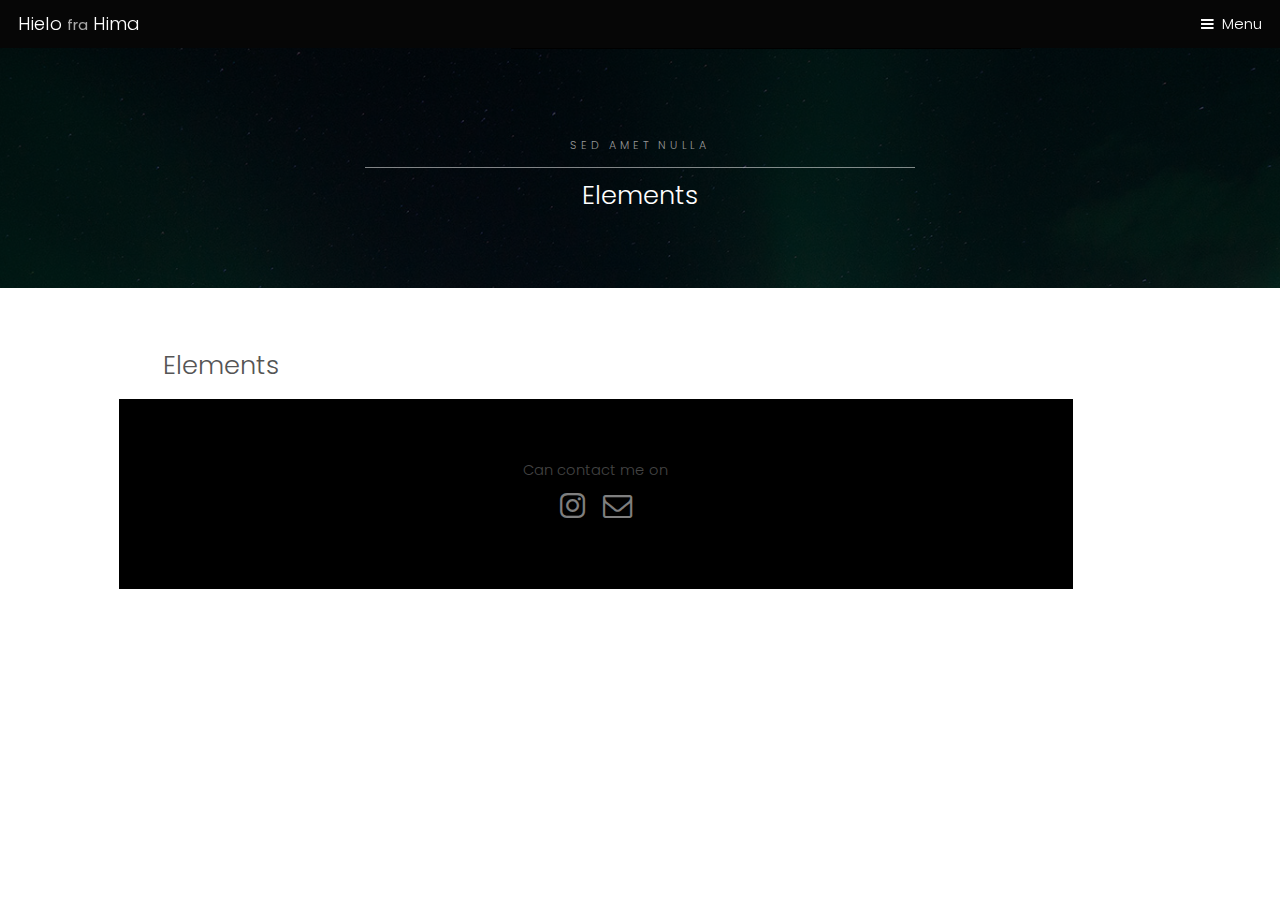
==== commit e7407a86: "optimized a bit over elements and generic menus" ====
--- a/elements.html
+++ b/elements.html
@@ -6,7 +6,7 @@
 -->
 <html>
 	<head>
-		<title>Hielo by TEMPLATED</title>
+		<title>Hielo fra Hima</title>
 		<meta charset="utf-8" />
 		<meta name="viewport" content="width=device-width, initial-scale=1" />
 		<link rel="stylesheet" href="assets/css/main.css" />
@@ -15,7 +15,7 @@
 
 		<!-- Header -->
 			<header id="header">
-				<div class="logo"><a href="index.html">Hielo <span>by TEMPLATED</span></a></div>
+				<div class="logo"><a href="index.html">Hielo <span>fra</span> Hima</span></a></div>
 				<a href="#menu">Menu</a>
 			</header>
 
@@ -47,407 +47,18 @@
 						<div class="6u 12u$(medium)">
 
 							<!-- Text stuff -->
-								<h3>Text</h3>
-								<p>This is <b>bold</b> and this is <strong>strong</strong>. This is <i>italic</i> and this is <em>emphasized</em>.
-								This is <sup>superscript</sup> text and this is <sub>subscript</sub> text.
-								This is <u>underlined</u> and this is code: <code>for (;;) { ... }</code>.
-								Finally, this is a <a href="#">link</a>.</p>
-								<hr />
-								<h2>Heading Level 2</h2>
-								<h3>Heading Level 3</h3>
-								<h4>Heading Level 4</h4>
-								<h5>Heading Level 5</h5>
-								<h6>Heading Level 6</h6>
-								<hr />
-								<header>
-									<h2>Heading with a Subtitle</h2>
-									<p>Lorem ipsum dolor sit amet nullam id egestas urna aliquam</p>
-								</header>
-								<p>Nunc lacinia ante nunc ac lobortis. Interdum adipiscing gravida odio porttitor sem non mi integer non faucibus ornare mi ut ante amet placerat aliquet. Volutpat eu sed ante lacinia sapien lorem accumsan varius montes viverra nibh in adipiscing blandit tempus accumsan.</p>
-								<header>
-									<h3>Heading with a Subtitle</h3>
-									<p>Lorem ipsum dolor sit amet nullam id egestas urna aliquam</p>
-								</header>
-								<p>Nunc lacinia ante nunc ac lobortis. Interdum adipiscing gravida odio porttitor sem non mi integer non faucibus ornare mi ut ante amet placerat aliquet. Volutpat eu sed ante lacinia sapien lorem accumsan varius montes viverra nibh in adipiscing blandit tempus accumsan.</p>
-								<header>
-									<h4>Heading with a Subtitle</h4>
-									<p>Lorem ipsum dolor sit amet nullam id egestas urna aliquam</p>
-								</header>
-								<p>Nunc lacinia ante nunc ac lobortis. Interdum adipiscing gravida odio porttitor sem non mi integer non faucibus ornare mi ut ante amet placerat aliquet. Volutpat eu sed ante lacinia sapien lorem accumsan varius montes viverra nibh in adipiscing blandit tempus accumsan.</p>
-
-							<!-- Lists -->
-								<h3>Lists</h3>
-								<div class="row">
-									<div class="6u 12u$(small)">
-
-										<h4>Unordered</h4>
-										<ul>
-											<li>Dolor pulvinar etiam magna etiam.</li>
-											<li>Sagittis adipiscing lorem eleifend.</li>
-											<li>Felis enim feugiat dolore viverra.</li>
-										</ul>
-
-										<h4>Alternate</h4>
-										<ul class="alt">
-											<li>Dolor pulvinar etiam magna etiam.</li>
-											<li>Sagittis adipiscing lorem eleifend.</li>
-											<li>Felis enim feugiat dolore viverra.</li>
-										</ul>
-
-									</div>
-									<div class="6u$ 12u$(small)">
-
-										<h4>Ordered</h4>
-										<ol>
-											<li>Dolor pulvinar etiam magna etiam.</li>
-											<li>Etiam vel felis at lorem sed viverra.</li>
-											<li>Felis enim feugiat dolore viverra.</li>
-											<li>Dolor pulvinar etiam magna etiam.</li>
-											<li>Etiam vel felis at lorem sed viverra.</li>
-											<li>Felis enim feugiat dolore viverra.</li>
-										</ol>
-
-										<h4>Icons</h4>
-										<ul class="icons">
-											<li><a href="#" class="icon fa-twitter"><span class="label">Twitter</span></a></li>
-											<li><a href="#" class="icon fa-facebook"><span class="label">Facebook</span></a></li>
-											<li><a href="#" class="icon fa-instagram"><span class="label">Instagram</span></a></li>
-											<li><a href="#" class="icon fa-github"><span class="label">Github</span></a></li>
-											<li><a href="#" class="icon fa-dribbble"><span class="label">Dribbble</span></a></li>
-											<li><a href="#" class="icon fa-tumblr"><span class="label">Tumblr</span></a></li>
-										</ul>
-
-									</div>
-								</div>
-								<h4>Definition</h4>
-								<dl>
-									<dt>Item 1</dt>
-									<dd>
-										<p>Lorem ipsum dolor vestibulum ante ipsum primis in faucibus vestibulum. Blandit adipiscing eu felis iaculis volutpat ac adipiscing accumsan eu faucibus. Integer ac pellentesque praesent.</p>
-									</dd>
-									<dt>Item 2</dt>
-									<dd>
-										<p>Lorem ipsum dolor vestibulum ante ipsum primis in faucibus vestibulum. Blandit adipiscing eu felis iaculis volutpat ac adipiscing accumsan eu faucibus. Integer ac pellentesque praesent.</p>
-									</dd>
-									<dt>Item 3</dt>
-									<dd>
-										<p>Lorem ipsum dolor vestibulum ante ipsum primis in faucibus vestibulum. Blandit adipiscing eu felis iaculis volutpat ac adipiscing accumsan eu faucibus. Integer ac pellentesque praesent.</p>
-									</dd>
-								</dl>
-
-								<h4>Actions</h4>
-								<ul class="actions">
-									<li><a href="#" class="button special">Default</a></li>
-									<li><a href="#" class="button">Default</a></li>
-									<li><a href="#" class="button alt">Default</a></li>
-								</ul>
-								<ul class="actions small">
-									<li><a href="#" class="button special small">Small</a></li>
-									<li><a href="#" class="button small">Small</a></li>
-									<li><a href="#" class="button alt small">Small</a></li>
-								</ul>
-								<div class="row">
-									<div class="3u 12u$(small)">
-										<ul class="actions vertical">
-											<li><a href="#" class="button special">Default</a></li>
-											<li><a href="#" class="button">Default</a></li>
-											<li><a href="#" class="button alt">Default</a></li>
-										</ul>
-									</div>
-									<div class="3u 12u$(small)">
-										<ul class="actions vertical small">
-											<li><a href="#" class="button special small">Small</a></li>
-											<li><a href="#" class="button small">Small</a></li>
-											<li><a href="#" class="button alt small">Small</a></li>
-										</ul>
-									</div>
-									<div class="3u 12u$(small)">
-										<ul class="actions vertical">
-											<li><a href="#" class="button special fit">Default</a></li>
-											<li><a href="#" class="button fit">Default</a></li>
-											<li><a href="#" class="button alt fit">Default</a></li>
-										</ul>
-									</div>
-									<div class="3u$ 12u$(small)">
-										<ul class="actions vertical small">
-											<li><a href="#" class="button special small fit">Small</a></li>
-											<li><a href="#" class="button small fit">Small</a></li>
-											<li><a href="#" class="button alt small fit">Small</a></li>
-										</ul>
-									</div>
-								</div>
-
-							<!-- Blockquote -->
-								<h3>Blockquote</h3>
-								<blockquote>Fringilla nisl. Donec accumsan interdum nisi, quis tincidunt felis sagittis eget tempus euismod. Vestibulum ante ipsum primis in faucibus vestibulum. Blandit adipiscing eu felis iaculis volutpat ac adipiscing accumsan faucibus. Vestibulum ante ipsum primis in faucibus vestibulum. Blandit adipiscing eu felis.</blockquote>
-
-							<!-- Table -->
-								<h3>Table</h3>
-
-								<h4>Default</h4>
-								<div class="table-wrapper">
-									<table>
-										<thead>
-											<tr>
-												<th>Name</th>
-												<th>Description</th>
-												<th>Price</th>
-											</tr>
-										</thead>
-										<tbody>
-											<tr>
-												<td>Item 1</td>
-												<td>Ante turpis integer aliquet porttitor.</td>
-												<td>29.99</td>
-											</tr>
-											<tr>
-												<td>Item 2</td>
-												<td>Vis ac commodo adipiscing arcu aliquet.</td>
-												<td>19.99</td>
-											</tr>
-											<tr>
-												<td>Item 3</td>
-												<td> Morbi faucibus arcu accumsan lorem.</td>
-												<td>29.99</td>
-											</tr>
-											<tr>
-												<td>Item 4</td>
-												<td>Vitae integer tempus condimentum.</td>
-												<td>19.99</td>
-											</tr>
-											<tr>
-												<td>Item 5</td>
-												<td>Ante turpis integer aliquet porttitor.</td>
-												<td>29.99</td>
-											</tr>
-										</tbody>
-										<tfoot>
-											<tr>
-												<td colspan="2"></td>
-												<td>100.00</td>
-											</tr>
-										</tfoot>
-									</table>
-								</div>
-
-								<h4>Alternate</h4>
-								<div class="table-wrapper">
-									<table class="alt">
-										<thead>
-											<tr>
-												<th>Name</th>
-												<th>Description</th>
-												<th>Price</th>
-											</tr>
-										</thead>
-										<tbody>
-											<tr>
-												<td>Item 1</td>
-												<td>Ante turpis integer aliquet porttitor.</td>
-												<td>29.99</td>
-											</tr>
-											<tr>
-												<td>Item 2</td>
-												<td>Vis ac commodo adipiscing arcu aliquet.</td>
-												<td>19.99</td>
-											</tr>
-											<tr>
-												<td>Item 3</td>
-												<td> Morbi faucibus arcu accumsan lorem.</td>
-												<td>29.99</td>
-											</tr>
-											<tr>
-												<td>Item 4</td>
-												<td>Vitae integer tempus condimentum.</td>
-												<td>19.99</td>
-											</tr>
-											<tr>
-												<td>Item 5</td>
-												<td>Ante turpis integer aliquet porttitor.</td>
-												<td>29.99</td>
-											</tr>
-										</tbody>
-										<tfoot>
-											<tr>
-												<td colspan="2"></td>
-												<td>100.00</td>
-											</tr>
-										</tfoot>
-									</table>
-								</div>
-
-						</div>
-						<div class="6u$ 12u$(medium)">
-
-							<!-- Buttons -->
-								<h3>Buttons</h3>
-								<ul class="actions">
-									<li><a href="#" class="button special">Special</a></li>
-									<li><a href="#" class="button">Default</a></li>
-									<li><a href="#" class="button alt">Alternate</a></li>
-								</ul>
-								<ul class="actions">
-									<li><a href="#" class="button special big">Big</a></li>
-									<li><a href="#" class="button">Default</a></li>
-									<li><a href="#" class="button alt small">Small</a></li>
-								</ul>
-								<ul class="actions fit">
-									<li><a href="#" class="button special fit">Fit</a></li>
-									<li><a href="#" class="button fit">Fit</a></li>
-									<li><a href="#" class="button alt fit">Fit</a></li>
-								</ul>
-								<ul class="actions fit small">
-									<li><a href="#" class="button special fit small">Fit + Small</a></li>
-									<li><a href="#" class="button fit small">Fit + Small</a></li>
-									<li><a href="#" class="button alt fit small">Fit + Small</a></li>
-								</ul>
-								<ul class="actions">
-									<li><a href="#" class="button special icon fa-search">Icon</a></li>
-									<li><a href="#" class="button icon fa-download">Icon</a></li>
-									<li><a href="#" class="button alt icon fa-check">Icon</a></li>
-								</ul>
-								<ul class="actions">
-									<li><span class="button special disabled">Special</span></li>
-									<li><span class="button disabled">Default</span></li>
-									<li><span class="button alt disabled">Alternate</span></li>
-								</ul>
-
-							<!-- Form -->
-								<h3>Form</h3>
-
-								<form method="post" action="#">
-									<div class="row uniform">
-										<div class="6u 12u$(xsmall)">
-											<input type="text" name="name" id="name" value="" placeholder="Name" />
-										</div>
-										<div class="6u$ 12u$(xsmall)">
-											<input type="email" name="email" id="email" value="" placeholder="Email" />
-										</div>
-										<!-- Break -->
-										<div class="12u$">
-											<div class="select-wrapper">
-												<select name="category" id="category">
-													<option value="">- Category -</option>
-													<option value="1">Manufacturing</option>
-													<option value="1">Shipping</option>
-													<option value="1">Administration</option>
-													<option value="1">Human Resources</option>
-												</select>
-											</div>
-										</div>
-										<!-- Break -->
-										<div class="4u 12u$(small)">
-											<input type="radio" id="priority-low" name="priority" checked>
-											<label for="priority-low">Low Priority</label>
-										</div>
-										<div class="4u 12u$(small)">
-											<input type="radio" id="priority-normal" name="priority">
-											<label for="priority-normal">Normal Priority</label>
-										</div>
-										<div class="4u$ 12u$(small)">
-											<input type="radio" id="priority-high" name="priority">
-											<label for="priority-high">High Priority</label>
-										</div>
-										<!-- Break -->
-										<div class="6u 12u$(small)">
-											<input type="checkbox" id="copy" name="copy">
-											<label for="copy">Email me a copy of this message</label>
-										</div>
-										<div class="6u$ 12u$(small)">
-											<input type="checkbox" id="human" name="human" checked>
-											<label for="human">I am a human and not a robot</label>
-										</div>
-										<!-- Break -->
-										<div class="12u$">
-											<textarea name="message" id="message" placeholder="Enter your message" rows="6"></textarea>
-										</div>
-										<!-- Break -->
-										<div class="12u$">
-											<ul class="actions">
-												<li><input type="submit" value="Send Message" /></li>
-												<li><input type="reset" value="Reset" class="alt" /></li>
-											</ul>
-										</div>
-									</div>
-								</form>
-
-								<hr />
-
-								<form method="post" action="#">
-									<div class="row uniform">
-										<div class="9u 12u$(small)">
-											<input type="text" name="query" id="query" value="" placeholder="Query" />
-										</div>
-										<div class="3u$ 12u$(small)">
-											<input type="submit" value="Search" class="fit" />
-										</div>
-									</div>
-								</form>
-
-							<!-- Image -->
-								<h3>Image</h3>
-
-								<h4>Fit</h4>
-								<span class="image fit"><img src="images/pic01.jpg" alt="" /></span>
-								<div class="box alt">
-									<div class="row 50% uniform">
-										<div class="4u"><span class="image fit"><img src="images/pic01.jpg" alt="" /></span></div>
-										<div class="4u"><span class="image fit"><img src="images/pic01.jpg" alt="" /></span></div>
-										<div class="4u$"><span class="image fit"><img src="images/pic01.jpg" alt="" /></span></div>
-										<!-- Break -->
-										<div class="4u"><span class="image fit"><img src="images/pic01.jpg" alt="" /></span></div>
-										<div class="4u"><span class="image fit"><img src="images/pic01.jpg" alt="" /></span></div>
-										<div class="4u$"><span class="image fit"><img src="images/pic01.jpg" alt="" /></span></div>
-										<!-- Break -->
-										<div class="4u"><span class="image fit"><img src="images/pic01.jpg" alt="" /></span></div>
-										<div class="4u"><span class="image fit"><img src="images/pic01.jpg" alt="" /></span></div>
-										<div class="4u$"><span class="image fit"><img src="images/pic01.jpg" alt="" /></span></div>
-									</div>
-								</div>
-
-								<h4>Left &amp; Right</h4>
-								<p><span class="image left"><img src="images/pic02.jpg" alt="" /></span>Lorem ipsum dolor sit accumsan interdum nisi, quis tincidunt felis sagittis eget. tempus euismod. Vestibulum ante ipsum primis in faucibus vestibulum. Blandit adipiscing eu felis iaculis volutpat ac adipiscing accumsan eu faucibus. Integer ac pellentesque praesent tincidunt felis sagittis eget. tempus euismod. Vestibulum ante ipsum primis sagittis eget. tempus euismod. Vestibulum ante ipsum primis in faucibus vestibulum. Blandit adipiscing eu felis iaculis volutpat ac adipiscing accumsan eu faucibus. Integer ac pellentesque praesent tincidunt felis sagittis eget. tempus euismod. Vestibulum ante ipsum primis in faucibus vestibulum. Blandit adipiscing eu felis iaculis volutpat ac adipiscing accumsan eu faucibus. Integer ac pellentesque praesent. Vestibulum ante ipsum primis in faucibus magna blandit adipiscing eu felis iaculis volutpat lorem ipsum dolor sit amet dolor consequat.</p>
-								<p><span class="image right"><img src="images/pic02.jpg" alt="" /></span>Lorem ipsum dolor sit accumsan interdum nisi, quis tincidunt felis sagittis eget. tempus euismod. Vestibulum ante ipsum primis in faucibus vestibulum. Blandit adipiscing eu felis iaculis volutpat ac adipiscing accumsan eu faucibus. Integer ac pellentesque praesent tincidunt felis sagittis eget. tempus euismod. Vestibulum ante ipsum primis sagittis eget. tempus euismod. Vestibulum ante ipsum primis in faucibus vestibulum. Blandit adipiscing eu felis iaculis volutpat ac adipiscing accumsan eu faucibus. Integer ac pellentesque praesent tincidunt felis sagittis eget. tempus euismod. Vestibulum ante ipsum primis in faucibus vestibulum. Blandit adipiscing eu felis iaculis volutpat ac adipiscing accumsan eu faucibus. Integer ac pellentesque praesent. Vestibulum ante ipsum primis in faucibus magna blandit adipiscing eu felis iaculis volutpat lorem ipsum dolor sit amet dolor consequat.</p>
-
-							<!-- Box -->
-								<h3>Box</h3>
-								<div class="box">
-									<p>Felis sagittis eget tempus primis in faucibus vestibulum. Blandit adipiscing eu felis iaculis volutpat ac adipiscing accumsan eu faucibus. Integer ac pellentesque praesent tincidunt felis sagittis eget. tempus euismod. Magna sed etiam ante ipsum primis in faucibus vestibulum. Blandit adipiscing eu ipsum primis in faucibus vestibulum. Blandit adipiscing eu felis iaculis volutpat ac adipiscing accumsan eu faucibus lorem ipsum dolor sit amet nullam.</p>
-								</div>
-
-							<!-- Preformatted Code -->
-								<h3>Preformatted</h3>
-								<pre><code>i = 0;
-
-while (!deck.isInOrder()) {
-    print 'Iteration ' + i;
-    deck.shuffle();
-    i++;
-}
-
-print 'It took ' + i + ' iterations to sort the deck.';
-</code></pre>
-
-						</div>
-					</div>
 
 			</div>
 
 		<!-- Footer -->
-			<footer id="footer">
-				<div class="container">
-					<ul class="icons">
-						<li><a href="#" class="icon fa-twitter"><span class="label">Twitter</span></a></li>
-						<li><a href="#" class="icon fa-facebook"><span class="label">Facebook</span></a></li>
-						<li><a href="#" class="icon fa-instagram"><span class="label">Instagram</span></a></li>
-						<li><a href="#" class="icon fa-envelope-o"><span class="label">Email</span></a></li>
-					</ul>
-				</div>
-			</footer>
-
-		<div class="copyright">
-			Made with <a href="https://templated.co/">Templated</a>.
-		</div>
+		<footer id="footer">
+			<div class="container"> Can contact me on
+				<ul class="icons">
+					<li><a href="https://instagram.com/trying_to_be_acook" class="icon fa-instagram"><span class="label">Instagram</span></a></li>
+					<li><a href="mailto:tryingtobeacook@gmail.com" class="icon fa-envelope-o"><span class="label">Email</span></a></li>
+				</ul>
+			</div>
+		</footer>
 
 		<!-- Scripts -->
 			<script src="assets/js/jquery.min.js"></script>
